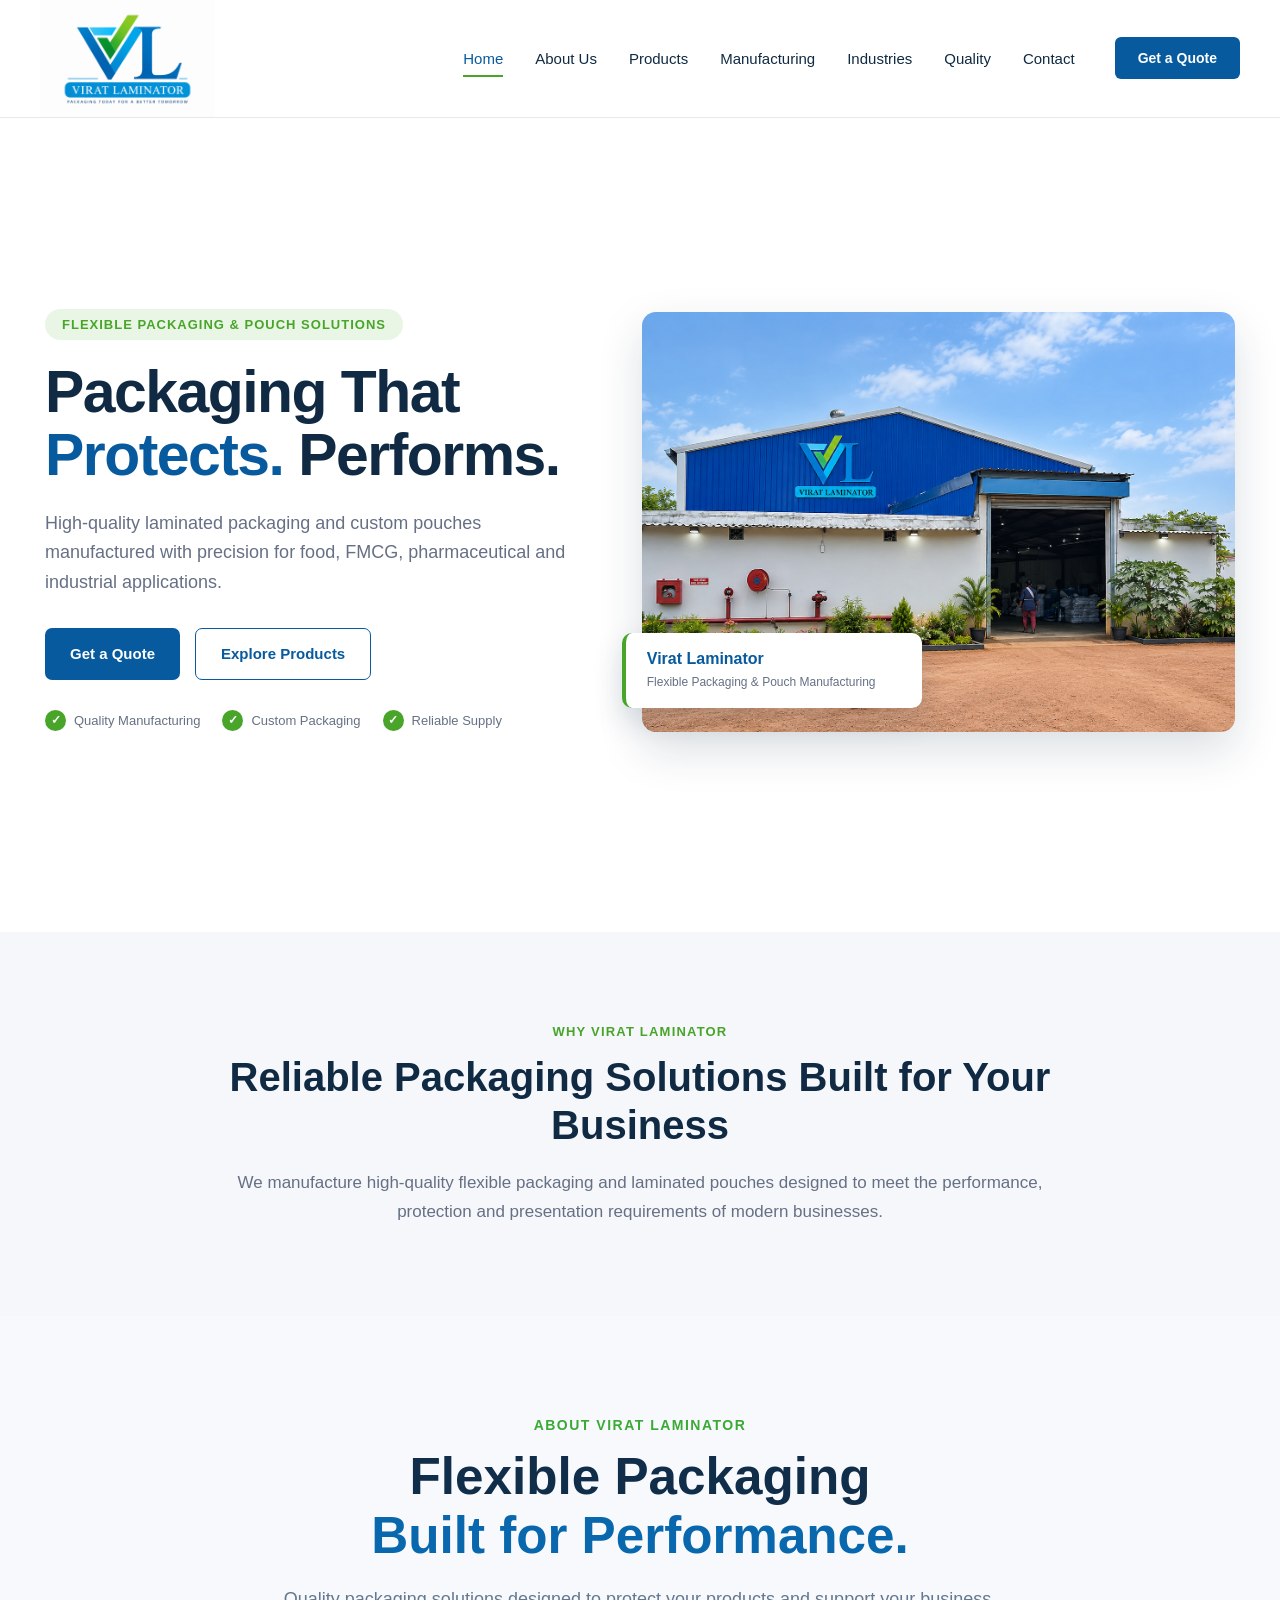
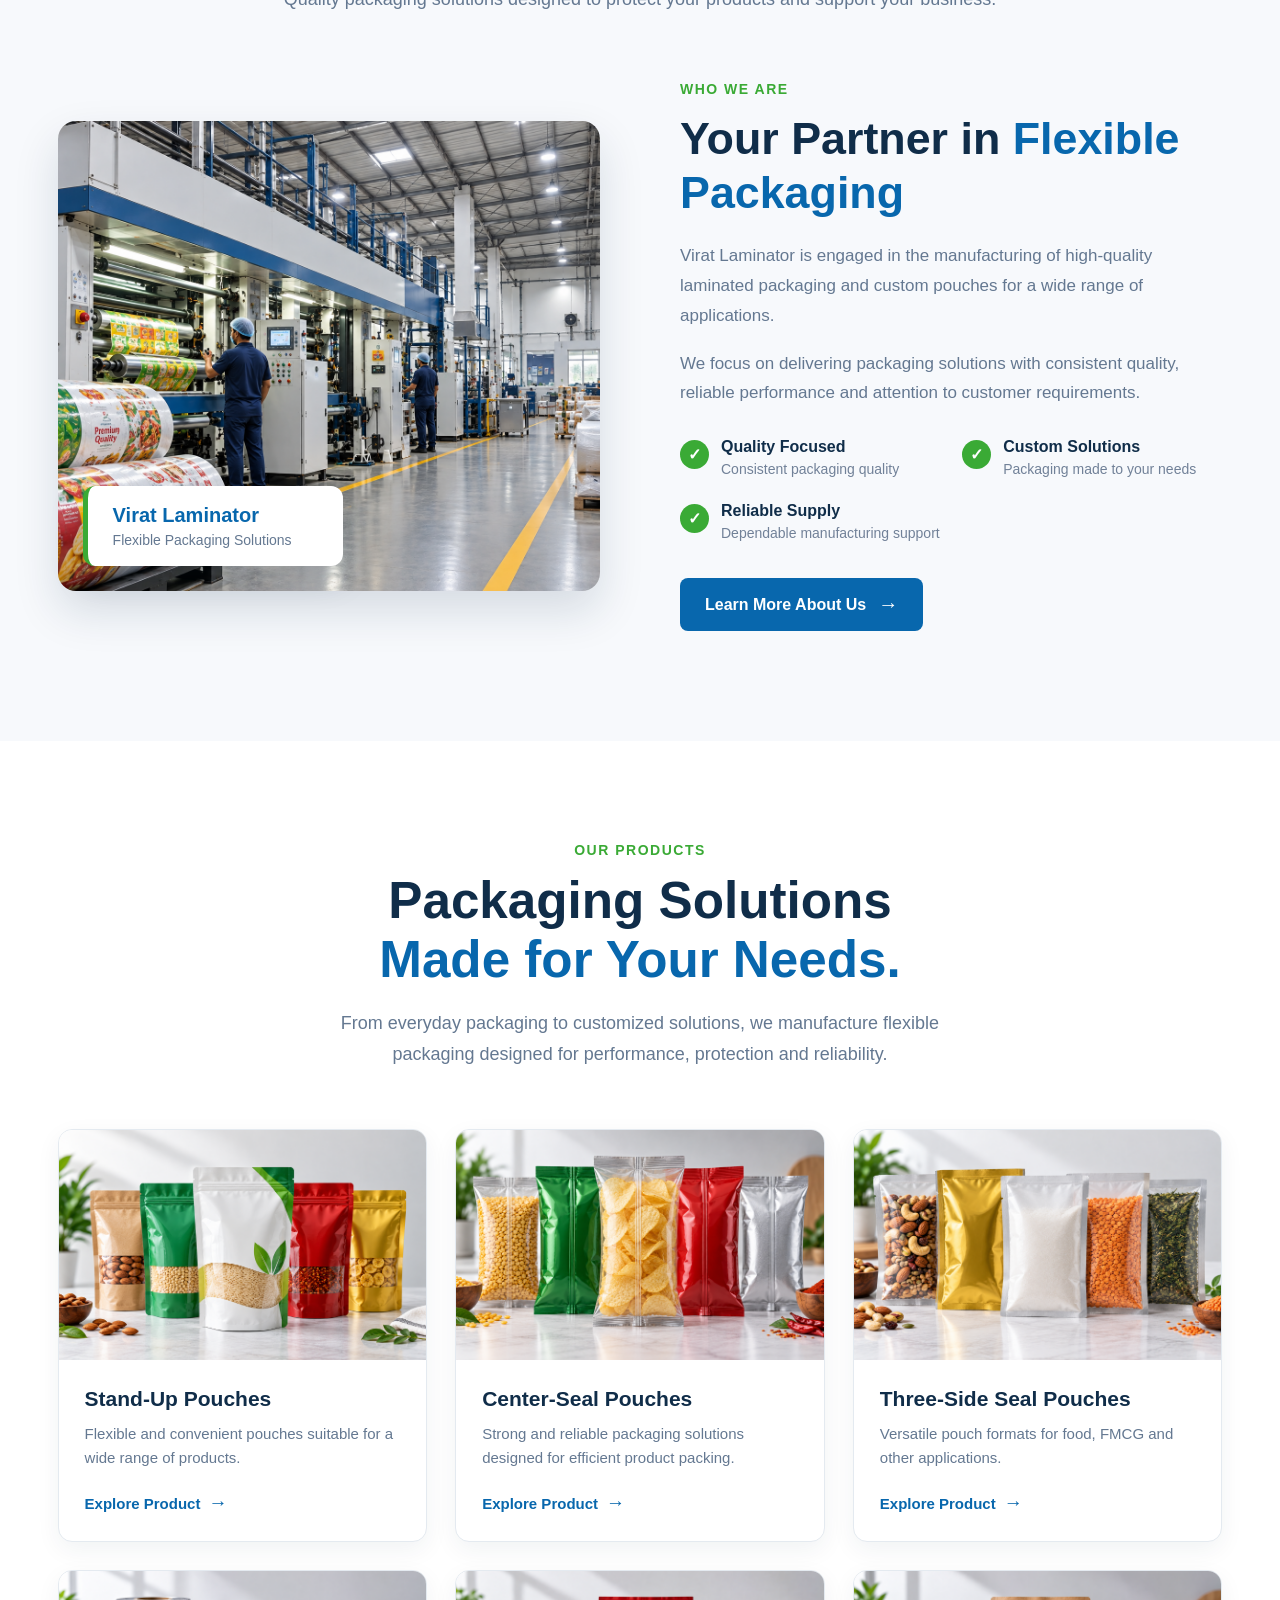
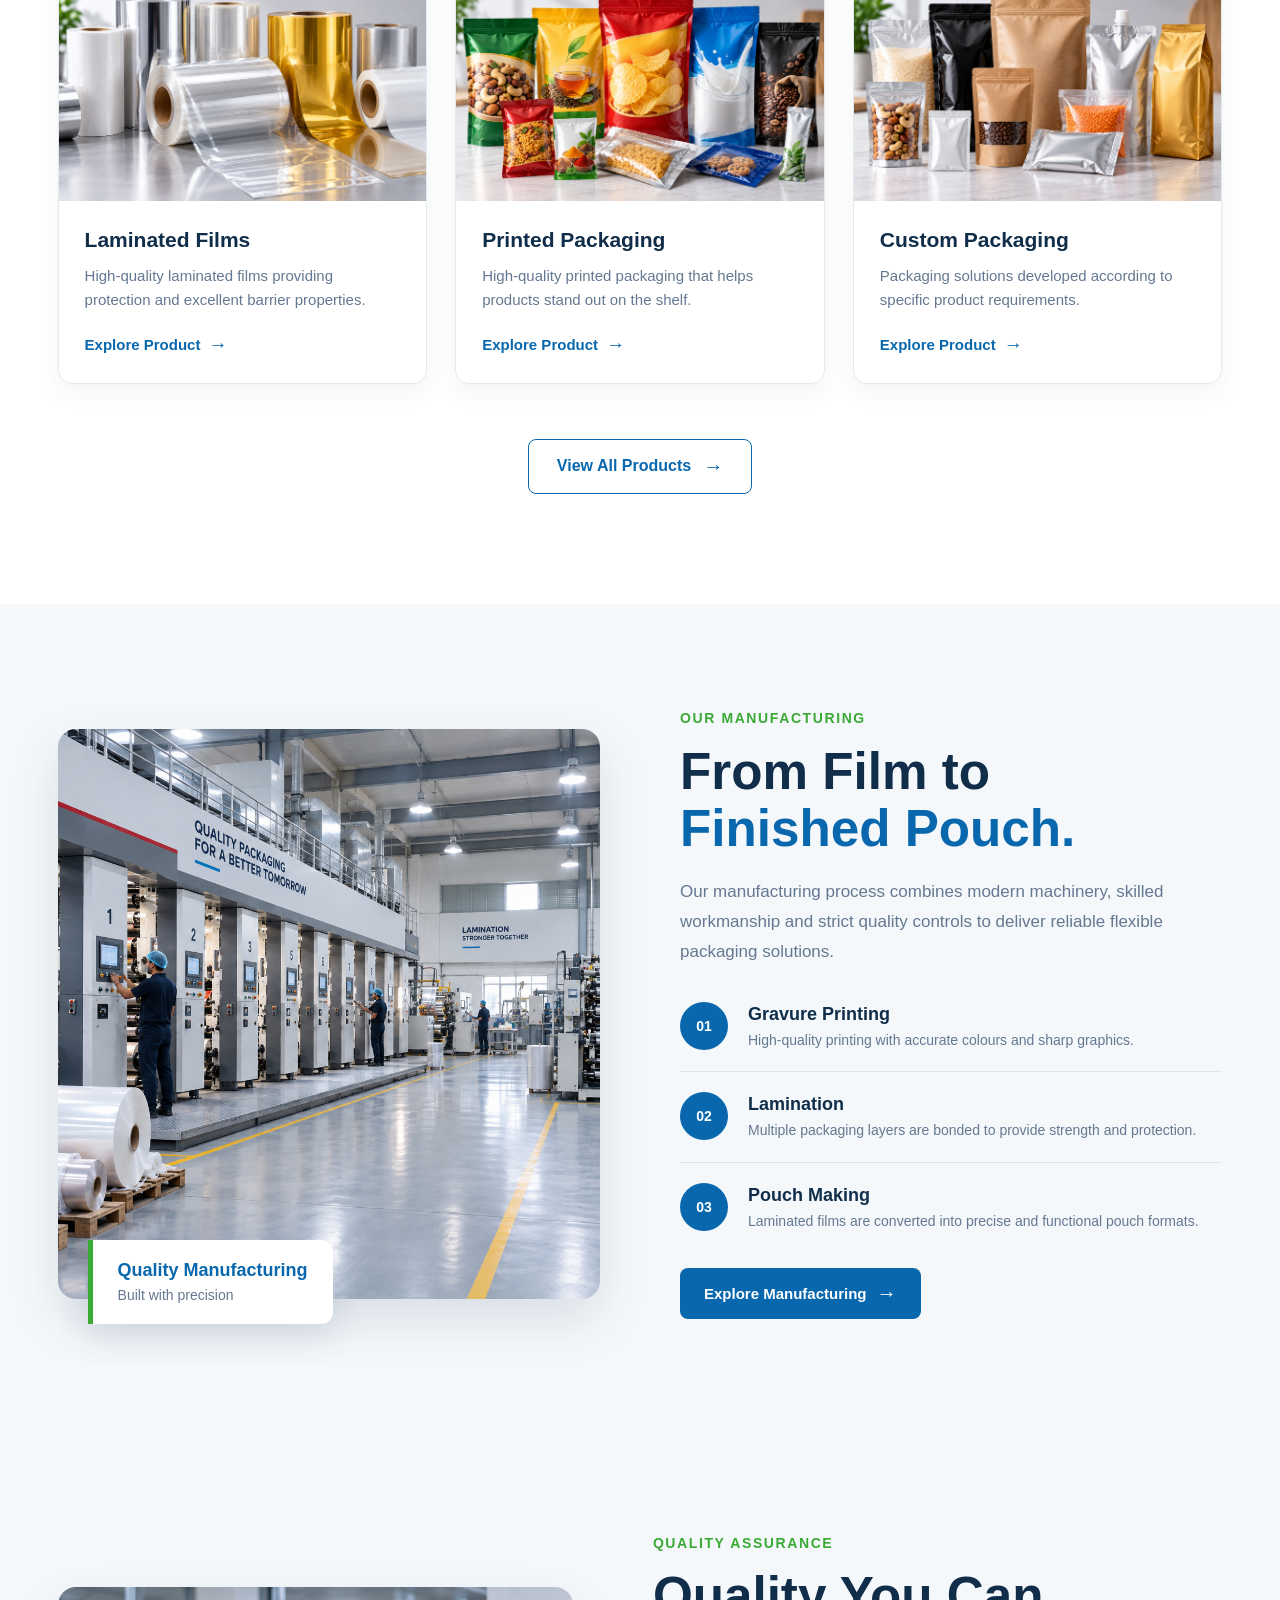
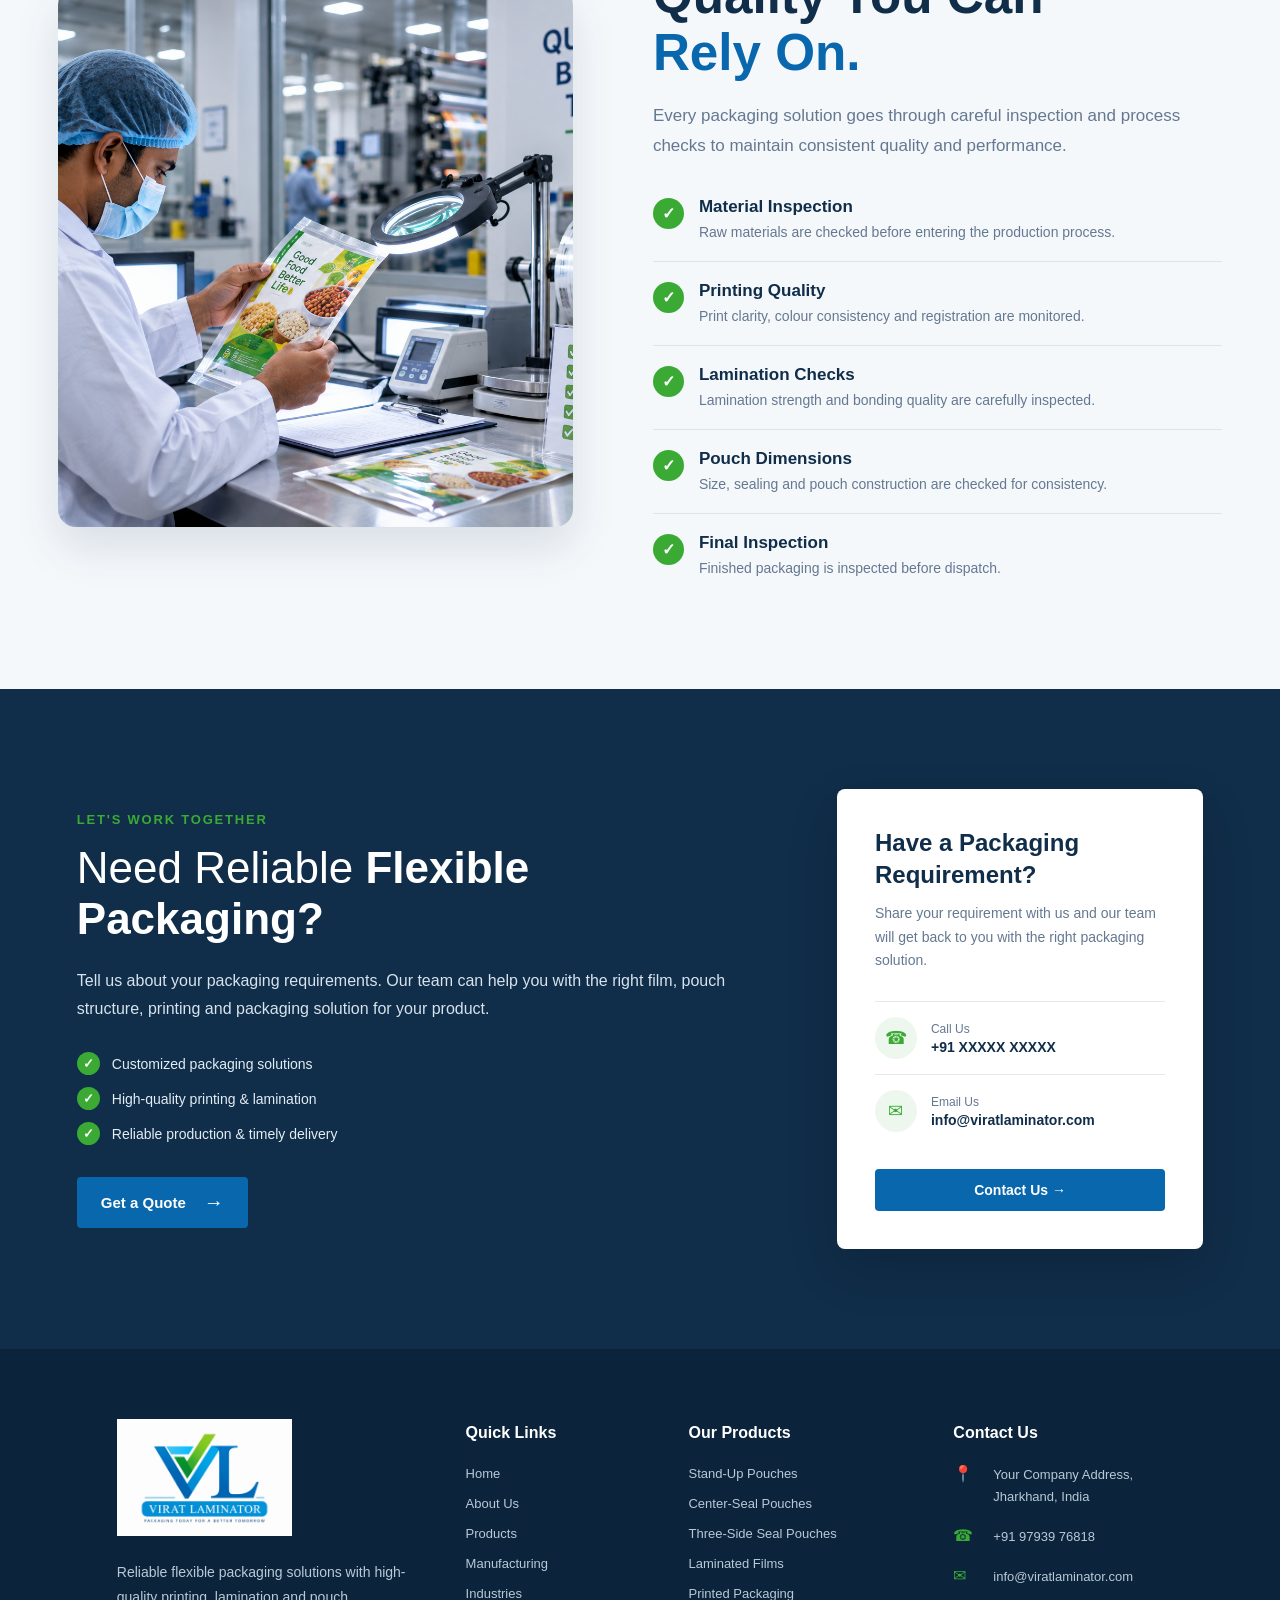
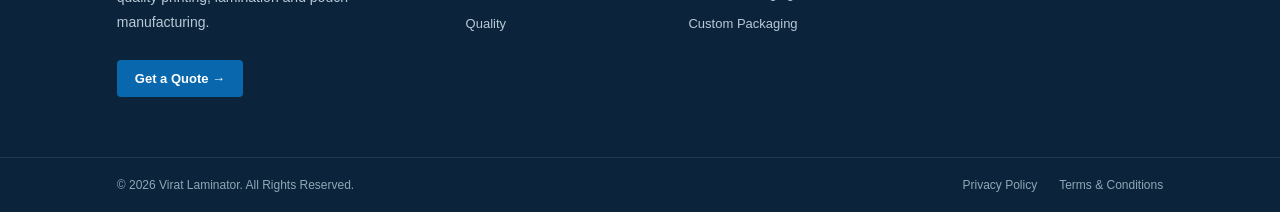
==== index.html @ d9c420b5 "Add files via upload" ====
<!DOCTYPE html>
<html lang="en">

<head>
    <meta charset="UTF-8">
    <meta name="viewport" content="width=device-width, initial-scale=1.0">

    <title>Virat Laminator | Flexible Packaging & Pouch Manufacturing</title>

    <link rel="stylesheet" href="css/global.css">
<link rel="stylesheet" href="css/home.css">
</head>

<body>

    <!-- ================= HEADER ================= -->

    <header class="site-header">

        <nav class="navbar">

            <!-- Logo -->
            <a href="index.html" class="logo">
                <img src="assets/images/logo/logo.png" alt="Virat Laminator">
            </a>


            <!-- Desktop Navigation -->
            <div class="nav-menu">

                <a href="index.html" class="nav-link active">
                    Home
                </a>

                <a href="pages/about.html" class="nav-link">
                    About Us
                </a>

                <a href="pages/products.html" class="nav-link">
                    Products
                </a>

                <a href="pages/manufacturing.html" class="nav-link">
                    Manufacturing
                </a>

                <a href="pages/industries.html" class="nav-link">
                    Industries
                </a>

                <a href="pages/quality.html" class="nav-link">
                    Quality
                </a>

                <a href="pages/contact.html" class="nav-link">
                    Contact
                </a>

            </div>


            <!-- Right Action -->
            <div class="nav-actions">

                <a href="pages/contact.html" class="quote-btn">
                    Get a Quote
                </a>

                <!-- Mobile Menu -->
                <button
                    class="menu-toggle"
                    id="menuToggle"
                    aria-label="Toggle navigation"
                    aria-expanded="false">

                    <span></span>
                    <span></span>
                    <span></span>

                </button>

            </div>

        </nav>


        <!-- ================= MOBILE MENU ================= -->

        <div class="mobile-menu" id="mobileMenu">

            <a href="index.html" class="mobile-nav-link active">
                Home
            </a>

            <a href="pages/about.html" class="mobile-nav-link">
                About Us
            </a>

            <a href="pages/products.html" class="mobile-nav-link">
                Products
            </a>

            <a href="pages/manufacturing.html" class="mobile-nav-link">
                Manufacturing
            </a>

            <a href="pages/industries.html" class="mobile-nav-link">
                Industries
            </a>

            <a href="pages/quality.html" class="mobile-nav-link">
                Quality
            </a>

            <a href="pages/contact.html" class="mobile-nav-link">
                Contact
            </a>

            <a href="pages/contact.html" class="mobile-quote-btn">
                Get a Quote
            </a>

        </div>

    </header>


   <!-- ================= HOME HERO ================= -->

<main>

    <section class="hero-section">

        <div class="hero-container">

            <!-- Hero Content -->
            <div class="hero-content">

                <span class="hero-tag">
    FLEXIBLE PACKAGING &amp; POUCH SOLUTIONS
</span>

                <h1>
                    Packaging That
                    <span>Protects.</span>
                    Performs.
                </h1>

                <p class="hero-description">
    High-quality laminated packaging and custom pouches
    manufactured with precision for food, FMCG,
    pharmaceutical and industrial applications.
</p>

                <!-- Hero Buttons -->
                <div class="hero-buttons">

                    <a href="pages/contact.html" class="hero-btn primary-btn">
                        Get a Quote
                    </a>

                    <a href="pages/products.html" class="hero-btn secondary-btn">
                        Explore Products
                    </a>

                </div>


                <!-- Trust Points -->
                <div class="hero-points">

                    <div class="hero-point">
                        <span class="point-icon">✓</span>
                        <span>Quality Manufacturing</span>
                    </div>

                    <div class="hero-point">
                        <span class="point-icon">✓</span>
                        <span>Custom Packaging</span>
                    </div>

                    <div class="hero-point">
                        <span class="point-icon">✓</span>
                        <span>Reliable Supply</span>
                    </div>

                </div>

            </div>


            <!-- Hero Image -->
            <div class="hero-image-wrapper">

                <div class="hero-image">

                    <img
                        src="assets/images/hero/factory.png"
                        alt="Virat Laminator manufacturing facility"
                    >

                </div>

                <!-- Floating Card -->
                <div class="hero-card">

                    <strong>Virat Laminator</strong>

                    <span>
                        Flexible Packaging & Pouch Manufacturing
                    </span>

                </div>

            </div>

        </div>

    </section>


    <!-- ================= INTRO SECTION ================= -->

    <section class="intro-section">

        <div class="intro-container">

            <span class="section-tag">
                WHY VIRAT LAMINATOR
            </span>

            <h2>
                Reliable Packaging Solutions
                Built for Your Business
            </h2>

            <p>
                We manufacture high-quality flexible packaging and
                laminated pouches designed to meet the performance,
                protection and presentation requirements of modern
                businesses.
            </p>

        </div>

    </section>
<!-- ================= ABOUT SECTION ================= -->

<section class="about-preview">

    <div class="about-container">

        <!-- Section Heading -->
        <div class="section-heading">
            <span>ABOUT VIRAT LAMINATOR</span>

            <h2>
                Flexible Packaging
                <strong>Built for Performance.</strong>
            </h2>

            <p>
                Quality packaging solutions designed to protect your
                products and support your business.
            </p>
        </div>


        <!-- About Content -->

        <div class="about-grid">

            <!-- Image -->

            <div class="about-image">

                <img
                    src="assets/images/factory/factory.png"
                    alt="Virat Laminator Manufacturing Facility"
                >

                <div class="about-experience">
                    <strong>Virat Laminator</strong>
                    <span>Flexible Packaging Solutions</span>
                </div>

            </div>


            <!-- Content -->

            <div class="about-content">

                <span class="about-label">
                    WHO WE ARE
                </span>

                <h3>
                    Your Partner in
                    <span>Flexible Packaging</span>
                </h3>

                <p>
                    Virat Laminator is engaged in the manufacturing of
                    high-quality laminated packaging and custom pouches
                    for a wide range of applications.
                </p>

                <p>
                    We focus on delivering packaging solutions with
                    consistent quality, reliable performance and
                    attention to customer requirements.
                </p>


                <!-- Features -->

                <div class="about-features">

                    <div class="about-feature">
                        <div class="about-check">✓</div>

                        <div>
                            <h4>Quality Focused</h4>
                            <p>Consistent packaging quality</p>
                        </div>
                    </div>


                    <div class="about-feature">
                        <div class="about-check">✓</div>

                        <div>
                            <h4>Custom Solutions</h4>
                            <p>Packaging made to your needs</p>
                        </div>
                    </div>


                    <div class="about-feature">
                        <div class="about-check">✓</div>

                        <div>
                            <h4>Reliable Supply</h4>
                            <p>Dependable manufacturing support</p>
                        </div>
                    </div>

                </div>


                <a href="pages/about.html" class="about-button">
                    Learn More About Us
                    <span>→</span>
                </a>

            </div>

        </div>

    </div>

</section>
<!-- ================= PRODUCTS SECTION ================= -->

<section class="products-preview" id="products">

    <div class="products-container">

        <!-- Section Heading -->

        <div class="products-heading">

            <span>OUR PRODUCTS</span>

            <h2>
                Packaging Solutions
                <strong>Made for Your Needs.</strong>
            </h2>

            <p>
                From everyday packaging to customized solutions,
                we manufacture flexible packaging designed for
                performance, protection and reliability.
            </p>

        </div>


        <!-- Products Grid -->

        <div class="products-grid">


            <!-- Product 1 -->

            <div class="product-card">

                <div class="product-image">
                    <img
                        src="assets/images/products/stand-up-pouch.png"
                        alt="Stand Up Pouches"
                    >
                </div>

                <div class="product-info">

                    <h3>Stand-Up Pouches</h3>

                    <p>
                        Flexible and convenient pouches suitable
                        for a wide range of products.
                    </p>

                    <a href="pages/products.html">
                        Explore Product <span>→</span>
                    </a>

                </div>

            </div>


            <!-- Product 2 -->

            <div class="product-card">

                <div class="product-image">
                    <img
                        src="assets/images/products/center-seal-pouch.png"
                        alt="Center Seal Pouches"
                    >
                </div>

                <div class="product-info">

                    <h3>Center-Seal Pouches</h3>

                    <p>
                        Strong and reliable packaging solutions
                        designed for efficient product packing.
                    </p>

                    <a href="pages/products.html">
                        Explore Product <span>→</span>
                    </a>

                </div>

            </div>


            <!-- Product 3 -->

            <div class="product-card">

                <div class="product-image">
                    <img
                        src="assets/images/products/three-side-seal.png"
                        alt="Three Side Seal Pouches"
                    >
                </div>

                <div class="product-info">

                    <h3>Three-Side Seal Pouches</h3>

                    <p>
                        Versatile pouch formats for food,
                        FMCG and other applications.
                    </p>

                    <a href="pages/products.html">
                        Explore Product <span>→</span>
                    </a>

                </div>

            </div>


            <!-- Product 4 -->

            <div class="product-card">

                <div class="product-image">
                    <img
                        src="assets/images/products/laminated-film.png"
                        alt="Laminated Films"
                    >
                </div>

                <div class="product-info">

                    <h3>Laminated Films</h3>

                    <p>
                        High-quality laminated films providing
                        protection and excellent barrier properties.
                    </p>

                    <a href="pages/products.html">
                        Explore Product <span>→</span>
                    </a>

                </div>

            </div>


            <!-- Product 5 -->

            <div class="product-card">

                <div class="product-image">
                    <img
                        src="assets/images/products/printed-packaging.png"
                        alt="Printed Flexible Packaging"
                    >
                </div>

                <div class="product-info">

                    <h3>Printed Packaging</h3>

                    <p>
                        High-quality printed packaging that
                        helps products stand out on the shelf.
                    </p>

                    <a href="pages/products.html">
                        Explore Product <span>→</span>
                    </a>

                </div>

            </div>


            <!-- Product 6 -->

            <div class="product-card">

                <div class="product-image">
                    <img
                        src="assets/images/products/custom-packaging.png"
                        alt="Custom Packaging"
                    >
                </div>

                <div class="product-info">

                    <h3>Custom Packaging</h3>

                    <p>
                        Packaging solutions developed according
                        to specific product requirements.
                    </p>

                    <a href="pages/products.html">
                        Explore Product <span>→</span>
                    </a>

                </div>

            </div>

        </div>


        <!-- View All Button -->

        <div class="products-button">

            <a href="pages/products.html">
                View All Products
                <span>→</span>
            </a>

        </div>

    </div>

</section>
<!-- =====================================================
     MANUFACTURING SECTION
     ===================================================== -->

<section class="manufacturing-preview" id="manufacturing">

    <div class="manufacturing-container">

        <!-- Image Side -->
        <div class="manufacturing-image">

            <img
                src="assets/images/factory/manufacturing.png"
                alt="Virat Laminator Manufacturing Facility"
            >

            <div class="manufacturing-badge">
                <strong>Quality Manufacturing</strong>
                <span>Built with precision</span>
            </div>

        </div>


        <!-- Content Side -->
        <div class="manufacturing-content">

            <span class="section-label">
                OUR MANUFACTURING
            </span>

            <h2>
                From Film to
                <strong>Finished Pouch.</strong>
            </h2>

            <p class="manufacturing-description">
                Our manufacturing process combines modern machinery,
                skilled workmanship and strict quality controls to
                deliver reliable flexible packaging solutions.
            </p>


            <!-- Manufacturing Process -->

            <div class="process-list">

                <!-- Step 1 -->
                <div class="process-item">

                    <div class="process-number">
                        01
                    </div>

                    <div class="process-text">

                        <h3>Gravure Printing</h3>

                        <p>
                            High-quality printing with accurate
                            colours and sharp graphics.
                        </p>

                    </div>

                </div>


                <!-- Step 2 -->
                <div class="process-item">

                    <div class="process-number">
                        02
                    </div>

                    <div class="process-text">

                        <h3>Lamination</h3>

                        <p>
                            Multiple packaging layers are bonded
                            to provide strength and protection.
                        </p>

                    </div>

                </div>


                <!-- Step 3 -->
                <div class="process-item">

                    <div class="process-number">
                        03
                    </div>

                    <div class="process-text">

                        <h3>Pouch Making</h3>

                        <p>
                            Laminated films are converted into
                            precise and functional pouch formats.
                        </p>

                    </div>

                </div>

            </div>


            <!-- Button -->

            <a
                href="pages/manufacturing.html"
                class="manufacturing-button"
            >
                Explore Manufacturing
                <span>→</span>
            </a>

        </div>

    </div>

</section>
<!-- =====================================================
     QUALITY SECTION
     ===================================================== -->

<section class="quality-preview" id="quality">

    <div class="quality-container">

        <!-- LEFT IMAGE -->

        <div class="quality-image">

            <img
                src="assets/images/factory/quality-control.png"
                alt="Packaging quality inspection"
            >

        </div>


        <!-- RIGHT CONTENT -->

        <div class="quality-content">

            <span class="quality-label">
                QUALITY ASSURANCE
            </span>

            <h2>
                Quality You Can
                <strong>Rely On.</strong>
            </h2>

            <p class="quality-description">
                Every packaging solution goes through careful
                inspection and process checks to maintain
                consistent quality and performance.
            </p>


            <!-- QUALITY CHECKS -->

            <div class="quality-list">

                <!-- 01 -->

                <div class="quality-item">

                    <div class="quality-icon">
                        ✓
                    </div>

                    <div>
                        <h3>Material Inspection</h3>

                        <p>
                            Raw materials are checked before
                            entering the production process.
                        </p>
                    </div>

                </div>


                <!-- 02 -->

                <div class="quality-item">

                    <div class="quality-icon">
                        ✓
                    </div>

                    <div>
                        <h3>Printing Quality</h3>

                        <p>
                            Print clarity, colour consistency
                            and registration are monitored.
                        </p>
                    </div>

                </div>


                <!-- 03 -->

                <div class="quality-item">

                    <div class="quality-icon">
                        ✓
                    </div>

                    <div>
                        <h3>Lamination Checks</h3>

                        <p>
                            Lamination strength and bonding
                            quality are carefully inspected.
                        </p>
                    </div>

                </div>


                <!-- 04 -->

                <div class="quality-item">

                    <div class="quality-icon">
                        ✓
                    </div>

                    <div>
                        <h3>Pouch Dimensions</h3>

                        <p>
                            Size, sealing and pouch construction
                            are checked for consistency.
                        </p>
                    </div>

                </div>


                <!-- 05 -->

                <div class="quality-item">

                    <div class="quality-icon">
                        ✓
                    </div>

                    <div>
                        <h3>Final Inspection</h3>

                        <p>
                            Finished packaging is inspected
                            before dispatch.
                        </p>
                    </div>

                </div>

            </div>

        </div>

    </div>

</section>
<!-- GET A QUOTE SECTION -->
<section class="quote-section" id="contact">
    <div class="quote-container">

        <div class="quote-content">
            <span class="quote-label">LET'S WORK TOGETHER</span>

            <h2>
                Need Reliable <strong>Flexible Packaging?</strong>
            </h2>

            <p>
                Tell us about your packaging requirements. Our team can help
                you with the right film, pouch structure, printing and
                packaging solution for your product.
            </p>

            <div class="quote-points">
                <div class="quote-point">
                    <span>✓</span>
                    <p>Customized packaging solutions</p>
                </div>

                <div class="quote-point">
                    <span>✓</span>
                    <p>High-quality printing & lamination</p>
                </div>

                <div class="quote-point">
                    <span>✓</span>
                    <p>Reliable production & timely delivery</p>
                </div>
            </div>

            <a href="pages/contact.html" class="quote-button">
                Get a Quote
                <span>→</span>
            </a>
        </div>

        <div class="quote-box">
            <h3>Have a Packaging Requirement?</h3>

            <p>
                Share your requirement with us and our team will get back
                to you with the right packaging solution.
            </p>

            <div class="quote-contact">
                <div class="quote-contact-icon">☎</div>
                <div>
                    <span>Call Us</span>
                    <strong>+91 XXXXX XXXXX</strong>
                </div>
            </div>

            <div class="quote-contact">
                <div class="quote-contact-icon">✉</div>
                <div>
                    <span>Email Us</span>
                    <strong>info@viratlaminator.com</strong>
                </div>
            </div>

            <a href="pages/contact.html" class="quote-box-button">
                Contact Us →
            </a>
        </div>

    </div>
</section>
<!-- FOOTER -->
<footer class="site-footer">

    <div class="footer-container">

        <!-- COMPANY -->
        <div class="footer-column footer-company">

            <a href="index.html" class="footer-logo">
                <img src="assets/images/logo/logo.png" alt="Virat Laminator">
            </a>

            <p>
                Reliable flexible packaging solutions with high-quality
                printing, lamination and pouch manufacturing.
            </p>

            <a href="pages/contact.html" class="footer-quote">
                Get a Quote →
            </a>

        </div>


        <!-- QUICK LINKS -->
        <div class="footer-column">

            <h3>Quick Links</h3>

            <ul>
                <li><a href="index.html">Home</a></li>
                <li><a href="pages/about.html">About Us</a></li>
                <li><a href="pages/products.html">Products</a></li>
                <li><a href="pages/manufacturing.html">Manufacturing</a></li>
                <li><a href="pages/industries.html">Industries</a></li>
                <li><a href="pages/quality.html">Quality</a></li>
            </ul>

        </div>


        <!-- PRODUCTS -->
        <div class="footer-column">

            <h3>Our Products</h3>

            <ul>
                <li><a href="pages/products.html">Stand-Up Pouches</a></li>
                <li><a href="pages/products.html">Center-Seal Pouches</a></li>
                <li><a href="pages/products.html">Three-Side Seal Pouches</a></li>
                <li><a href="pages/products.html">Laminated Films</a></li>
                <li><a href="pages/products.html">Printed Packaging</a></li>
                <li><a href="pages/products.html">Custom Packaging</a></li>
            </ul>

        </div>


        <!-- CONTACT -->
        <div class="footer-column footer-contact">

            <h3>Contact Us</h3>

            <div class="footer-contact-item">
                <span>📍</span>
                <p>
                    Your Company Address,<br>
                    Jharkhand, India
                </p>
            </div>

            <div class="footer-contact-item">
                <span>☎</span>
                <p>
                    <a href="tel:+919793976818">
                        +91 97939 76818
                    </a>
                </p>
            </div>

            <div class="footer-contact-item">
                <span>✉</span>
                <p>
                    <a href="mailto:info@viratlaminator.com">
                        info@viratlaminator.com
                    </a>
                </p>
            </div>

        </div>

    </div>


    <!-- BOTTOM FOOTER -->

    <div class="footer-bottom">

        <div class="footer-bottom-container">

            <p>
                © 2026 Virat Laminator. All Rights Reserved.
            </p>

            <div class="footer-bottom-links">
                <a href="#">Privacy Policy</a>
                <a href="#">Terms & Conditions</a>
            </div>

        </div>

    </div>

</footer>
</main>


    <script src="js/global.js"></script>

</body>

</html>
---- css/global.css ----
/* =====================================================
   VIRAT LAMINATOR
   GLOBAL STYLES
===================================================== */


/* ================= COLORS ================= */

:root {

    --primary-blue: #075A9E;
    --secondary-blue: #0B82C9;

    --primary-green: #48A52A;
    --light-green: #EAF6E5;

    --dark-navy: #102A43;

    --white: #FFFFFF;
    --light-gray: #F5F7FA;

    --text-dark: #102A43;
    --text-gray: #667085;

    --border-gray: #E4E7EC;

}


/* ================= RESET ================= */

* {
    margin: 0;
    padding: 0;
    box-sizing: border-box;
}


html {
    scroll-behavior: smooth;
}


body {
    font-family: Arial, Helvetica, sans-serif;
    color: var(--text-dark);
    background-color: var(--white);
}


a {
    text-decoration: none;
    color: inherit;
}


button {
    font-family: inherit;
}


/* ================= NAVBAR ================= */

.site-header {
    width: 100%;
    background: var(--white);
    position: sticky;
    top: 0;
    z-index: 1000;

    border-bottom: 1px solid var(--border-gray);
}


.navbar {
    width: 100%;
    max-width: 1400px;

    margin: 0 auto;

    min-height: 82px;

    padding: 0 40px;

    display: flex;
    align-items: center;
    justify-content: space-between;

    gap: 30px;
}


/* ================= LOGO ================= */

.logo {
    display: flex;
    align-items: center;

    flex-shrink: 0;
}


.logo img {
    width: 175px;
    height: auto;

    display: block;
}


/* ================= DESKTOP MENU ================= */

.nav-menu {
    display: flex;
    align-items: center;

    gap: 32px;

    margin-left: auto;
}


.nav-link {
    position: relative;

    font-size: 15px;
    font-weight: 500;

    color: var(--text-dark);

    padding: 30px 0;

    transition: color 0.3s ease;
}


/* Hover */

.nav-link:hover {
    color: var(--primary-blue);
}


/* Active */

.nav-link.active {
    color: var(--primary-blue);
}


/* Active underline */

.nav-link.active::after {

    content: "";

    position: absolute;

    left: 0;
    right: 0;
    bottom: 20px;

    height: 2px;

    background: var(--primary-green);

}


/* ================= NAV ACTIONS ================= */

.nav-actions {

    display: flex;
    align-items: center;

    gap: 15px;

    margin-left: 10px;
}


/* ================= GET QUOTE BUTTON ================= */

.quote-btn {

    display: inline-flex;

    align-items: center;
    justify-content: center;

    padding: 13px 23px;

    border-radius: 6px;

    background: var(--primary-blue);

    color: var(--white);

    font-size: 14px;
    font-weight: 600;

    white-space: nowrap;

    transition:
        background 0.3s ease,
        transform 0.3s ease;

}


.quote-btn:hover {

    background: var(--dark-navy);

    transform: translateY(-2px);

}


/* ================= MOBILE MENU BUTTON ================= */

.menu-toggle {

    display: none;

    width: 42px;
    height: 42px;

    border: none;

    background: transparent;

    cursor: pointer;

    padding: 8px;

}


.menu-toggle span {

    display: block;

    width: 25px;
    height: 2px;

    margin: 5px auto;

    background: var(--dark-navy);

    transition: all 0.3s ease;

}


/* ================= MOBILE MENU ================= */

.mobile-menu {

    display: none;

    background: var(--white);

    border-top: 1px solid var(--border-gray);

    padding: 15px 25px 25px;

}


.mobile-nav-link {

    display: block;

    padding: 14px 5px;

    border-bottom: 1px solid var(--border-gray);

    font-size: 16px;
    font-weight: 500;

    color: var(--text-dark);

}


.mobile-nav-link:hover,
.mobile-nav-link.active {

    color: var(--primary-blue);

}


/* ================= MOBILE QUOTE ================= */

.mobile-quote-btn {

    display: block;

    margin-top: 20px;

    padding: 14px;

    text-align: center;

    border-radius: 6px;

    background: var(--primary-green);

    color: var(--white);

    font-weight: 600;

}


/* ================= TEMPORARY CONTENT ================= */

.placeholder-section {

    min-height: 80vh;

    display: flex;

    flex-direction: column;

    align-items: center;
    justify-content: center;

    text-align: center;

    padding: 40px;

    background: var(--light-gray);

}


.placeholder-section h1 {

    font-size: 52px;

    color: var(--primary-blue);

    margin-bottom: 15px;

}


.placeholder-section p {

    font-size: 20px;

    color: var(--text-gray);

}


/* =====================================================
   TABLET
===================================================== */

@media (max-width: 1100px) {

    .navbar {
        padding: 0 25px;
    }

    .nav-menu {
        gap: 20px;
    }

    .nav-link {
        font-size: 14px;
    }

    .logo img {
        width: 150px;
    }

}


/* =====================================================
   MOBILE
===================================================== */

@media (max-width: 850px) {

    .navbar {

        min-height: 72px;

        padding: 0 20px;

    }


    .logo img {
        width: 145px;
    }


    /* Hide desktop menu */

    .nav-menu {
        display: none;
    }


    /* Hide desktop quote */

    .quote-btn {
        display: none;
    }


    /* Show mobile button */

    .menu-toggle {
        display: block;
    }


    /* Mobile menu */

    .mobile-menu {

        display: none;

    }


    .mobile-menu.show {

        display: block;

    }


    .placeholder-section h1 {

        font-size: 38px;

    }


    .placeholder-section p {

        font-size: 17px;

    }

}


/* =====================================================
   SMALL MOBILE
===================================================== */

@media (max-width: 480px) {

    .navbar {

        padding: 0 15px;

    }


    .logo img {

        width: 130px;

    }


    .mobile-menu {

        padding-left: 20px;
        padding-right: 20px;

    }

}
/* =========================================
   FOOTER
========================================= */

.site-footer {
    background: #0b243b;
    color: #ffffff;
}


/* MAIN FOOTER */

.footer-container {
    max-width: 1200px;
    margin: auto;

    padding: 70px 6% 60px;

    display: grid;
    grid-template-columns: 1.4fr 0.8fr 1fr 1fr;
    gap: 55px;
}


/* COMPANY */

.footer-logo {
    display: inline-block;
    margin-bottom: 20px;
}

.footer-logo img {
    width: 175px;
    height: auto;
    display: block;
}

.footer-company > p {
    max-width: 300px;

    margin: 0 0 25px;

    color: #b9c9d6;
    font-size: 14px;
    line-height: 1.8;
}


/* QUOTE BUTTON */

.footer-quote {
    display: inline-block;

    padding: 11px 18px;

    background: #0867ad;
    color: #ffffff;

    text-decoration: none;

    border-radius: 4px;

    font-size: 13px;
    font-weight: 600;

    transition: 0.3s ease;
}

.footer-quote:hover {
    background: #3aaa35;
}


/* COLUMN HEADINGS */

.footer-column h3 {
    margin: 5px 0 22px;

    color: #ffffff;

    font-size: 16px;
    font-weight: 600;
}


/* LINKS */

.footer-column ul {
    list-style: none;
    margin: 0;
    padding: 0;
}

.footer-column ul li {
    margin-bottom: 12px;
}

.footer-column ul li a {
    color: #b9c9d6;

    text-decoration: none;

    font-size: 13px;

    transition: 0.25s ease;
}

.footer-column ul li a:hover {
    color: #ffffff;
    padding-left: 4px;
}


/* CONTACT */

.footer-contact-item {
    display: flex;
    align-items: flex-start;
    gap: 12px;

    margin-bottom: 18px;
}

.footer-contact-item > span {
    width: 28px;
    flex-shrink: 0;

    color: #3aaa35;

    font-size: 16px;
}

.footer-contact-item p {
    margin: 0;

    color: #b9c9d6;

    font-size: 13px;
    line-height: 1.7;
}

.footer-contact-item a {
    color: #b9c9d6;
    text-decoration: none;

    transition: 0.25s ease;
}

.footer-contact-item a:hover {
    color: #ffffff;
}


/* =========================================
   FOOTER BOTTOM
========================================= */

.footer-bottom {
    border-top: 1px solid rgba(255, 255, 255, 0.1);
}

.footer-bottom-container {
    max-width: 1200px;
    margin: auto;

    padding: 20px 6%;

    display: flex;
    align-items: center;
    justify-content: space-between;

    gap: 20px;
}

.footer-bottom p {
    margin: 0;

    color: #91a6b6;

    font-size: 12px;
}

.footer-bottom-links {
    display: flex;
    gap: 22px;
}

.footer-bottom-links a {
    color: #91a6b6;

    text-decoration: none;

    font-size: 12px;

    transition: 0.25s ease;
}

.footer-bottom-links a:hover {
    color: #ffffff;
}


/* =========================================
   TABLET
========================================= */

@media (max-width: 950px) {

    .footer-container {
        grid-template-columns: 1fr 1fr;
        gap: 45px;
    }

}


/* =========================================
   MOBILE
========================================= */

@media (max-width: 600px) {

    .footer-container {
        grid-template-columns: 1fr;
        gap: 35px;

        padding: 55px 20px 45px;
    }

    .footer-company > p {
        max-width: 100%;
    }

    .footer-bottom-container {
        padding: 18px 20px;

        flex-direction: column;
        align-items: flex-start;
    }

    .footer-bottom-links {
        gap: 15px;
        flex-wrap: wrap;
    }

}
---- css/home.css ----
/* =====================================================
   VIRAT LAMINATOR
   HOME PAGE CSS
===================================================== */


/* =====================================================
   HERO SECTION
===================================================== */

.hero-section {
    position: relative;
    width: 100%;
    min-height: calc(100vh - 86px);

    display: flex;
    align-items: center;

    background: #ffffff;

    overflow: hidden;
}


/* =====================================================
   HERO CONTAINER
===================================================== */

.hero-container {
    width: 100%;
    max-width: 1440px;

    margin: 0 auto;

    padding: 65px 45px 70px;

    display: grid;

    grid-template-columns: 0.95fr 1.05fr;

    align-items: center;

    gap: 60px;
}


/* =====================================================
   HERO CONTENT
===================================================== */

.hero-content {
    max-width: 620px;
}


/* =====================================================
   HERO TAG
===================================================== */

.hero-tag {
    display: inline-block;

    margin-bottom: 20px;

    padding: 8px 17px;

    border-radius: 30px;

    background: #eaf6e5;

    color: #48a52a;

    font-size: 13px;

    font-weight: 700;

    letter-spacing: 1px;
}


/* =====================================================
   HERO HEADING
===================================================== */

.hero-content h1 {
    max-width: 600px;

    margin: 0 0 22px;

    color: #102a43;

    font-size: clamp(44px, 4.6vw, 62px);

    line-height: 1.08;

    font-weight: 700;

    letter-spacing: -1.5px;
}

.hero-content h1 span {
    color: #075a9e;
}


/* =====================================================
   HERO DESCRIPTION
===================================================== */

.hero-description {
    max-width: 590px;

    margin: 0 0 30px;

    color: #667085;

    font-size: 18px;

    line-height: 1.65;
}


/* =====================================================
   HERO BUTTONS
===================================================== */

.hero-buttons {
    display: flex;

    align-items: center;

    gap: 15px;

    margin-bottom: 30px;
}


.hero-btn {
    min-height: 52px;

    padding: 0 25px;

    display: inline-flex;

    align-items: center;
    justify-content: center;

    border-radius: 7px;

    font-size: 15px;

    font-weight: 600;

    transition:
        background-color 0.25s ease,
        color 0.25s ease,
        transform 0.25s ease,
        box-shadow 0.25s ease;
}


/* =====================================================
   PRIMARY BUTTON
===================================================== */

.primary-btn {
    background: #075a9e;

    color: #ffffff;
}

.primary-btn:hover {
    background: #102a43;

    transform: translateY(-2px);

    box-shadow: 0 8px 20px rgba(7, 90, 158, 0.18);
}


/* =====================================================
   SECONDARY BUTTON
===================================================== */

.secondary-btn {
    border: 1px solid #075a9e;

    background: #ffffff;

    color: #075a9e;
}

.secondary-btn:hover {
    background: #075a9e;

    color: #ffffff;

    transform: translateY(-2px);
}


/* =====================================================
   TRUST POINTS
===================================================== */

.hero-points {
    display: flex;

    align-items: center;

    flex-wrap: wrap;

    gap: 22px;

    padding-bottom: 5px;
}


.hero-point {
    display: flex;

    align-items: center;

    gap: 8px;

    color: #667085;

    font-size: 13px;

    font-weight: 500;
}


.point-icon {
    width: 21px;
    height: 21px;

    display: inline-flex;

    align-items: center;
    justify-content: center;

    flex-shrink: 0;

    border-radius: 50%;

    background: #48a52a;

    color: #ffffff;

    font-size: 12px;

    font-weight: 700;
}


/* =====================================================
   HERO IMAGE WRAPPER
===================================================== */

.hero-image-wrapper {
    position: relative;

    width: 100%;

    max-width: 650px;

    margin-left: auto;
}


/* =====================================================
   HERO IMAGE
===================================================== */

.hero-image {
    position: relative;

    width: 100%;

    height: 420px;

    overflow: hidden;

    border-radius: 14px;

    box-shadow: 0 18px 45px rgba(16, 42, 67, 0.15);
}


.hero-image img {
    width: 100%;
    height: 100%;

    display: block;

    object-fit: cover;

    object-position: center;
}


.hero-image::after {
    content: "";

    position: absolute;

    inset: 0;

    background: linear-gradient(
        135deg,
        rgba(7, 90, 158, 0.08),
        transparent 55%
    );

    pointer-events: none;
}


/* =====================================================
   FLOATING CARD
===================================================== */

.hero-card {
    position: absolute;

    left: -20px;

    bottom: 24px;

    width: 300px;

    padding: 17px 21px;

    border-left: 4px solid #48a52a;

    border-radius: 10px;

    background: #ffffff;

    box-shadow: 0 12px 30px rgba(16, 42, 67, 0.15);
}


.hero-card strong {
    display: block;

    margin-bottom: 5px;

    color: #075a9e;

    font-size: 16px;

    font-weight: 700;
}


.hero-card span {
    display: block;

    color: #667085;

    font-size: 12px;

    line-height: 1.5;
}


/* =====================================================
   INTRO SECTION
===================================================== */

.intro-section {
    padding: 90px 45px;

    background: #f5f7fa;
}


.intro-container {
    max-width: 850px;

    margin: 0 auto;

    text-align: center;
}


.section-tag {
    display: inline-block;

    margin-bottom: 14px;

    color: #48a52a;

    font-size: 13px;

    font-weight: 700;

    letter-spacing: 1.2px;
}


.intro-container h2 {
    margin-bottom: 20px;

    color: #102a43;

    font-size: 40px;

    line-height: 1.2;

    font-weight: 700;
}


.intro-container p {
    color: #667085;

    font-size: 17px;

    line-height: 1.7;
}


/* =====================================================
   LARGE TABLET
===================================================== */

@media (max-width: 1200px) {

    .hero-container {
        padding: 55px 30px 65px;

        gap: 40px;
    }

    .hero-content h1 {
        font-size: 52px;
    }

    .hero-description {
        font-size: 17px;
    }

    .hero-image {
        height: 400px;
    }

    .hero-card {
        left: -12px;
    }
}


/* =====================================================
   TABLET
===================================================== */

@media (max-width: 1000px) {

    .hero-container {
        grid-template-columns: 1fr 1fr;

        gap: 30px;
    }

    .hero-content h1 {
        font-size: 46px;
    }

    .hero-description {
        font-size: 16px;
    }

    .hero-image {
        height: 370px;
    }

    .hero-card {
        width: 270px;
    }
}


/* =====================================================
   MOBILE / TABLET
===================================================== */

@media (max-width: 900px) {

    .hero-section {
        min-height: auto;
    }

    .hero-container {
        grid-template-columns: 1fr;

        gap: 45px;

        padding: 50px 25px 65px;
    }

    .hero-content {
        max-width: 700px;

        margin: 0 auto;

        text-align: center;
    }

    .hero-tag {
        margin-bottom: 18px;
    }

    .hero-content h1 {
        max-width: 650px;

        margin-left: auto;
        margin-right: auto;

        font-size: 46px;
    }

    .hero-description {
        margin-left: auto;
        margin-right: auto;

        font-size: 17px;
    }

    .hero-buttons {
        justify-content: center;
    }

    .hero-points {
        justify-content: center;
    }

    .hero-image-wrapper {
        max-width: 700px;

        margin: 0 auto;
    }

    .hero-image {
        height: 390px;
    }

    .hero-card {
        left: 20px;

        bottom: 20px;
    }

    .intro-section {
        padding: 75px 25px;
    }

    .intro-container h2 {
        font-size: 34px;
    }
}


/* =====================================================
   MOBILE
===================================================== */

@media (max-width: 600px) {

    .hero-container {
        padding: 40px 18px 55px;

        gap: 40px;
    }

    .hero-content h1 {
        font-size: 40px;

        line-height: 1.1;

        letter-spacing: -1px;
    }

    .hero-description {
        font-size: 16px;

        line-height: 1.6;
    }

    .hero-buttons {
        flex-direction: column;

        width: 100%;
    }

    .hero-btn {
        width: 100%;
    }

    .hero-points {
        flex-direction: column;

        gap: 12px;
    }

    .hero-image {
        height: 320px;

        border-radius: 10px;
    }

    .hero-card {
        left: 12px;
        right: 12px;

        bottom: 12px;

        width: auto;

        padding: 15px 17px;
    }

    .intro-section {
        padding: 65px 18px;
    }

    .intro-container h2 {
        font-size: 30px;
    }

    .intro-container p {
        font-size: 16px;
    }
}


/* =====================================================
   VERY SMALL MOBILE
===================================================== */

@media (max-width: 400px) {

    .hero-content h1 {
        font-size: 35px;
    }

    .hero-tag {
        font-size: 11px;

        letter-spacing: 0.8px;
    }

    .hero-image {
        height: 280px;
    }
}
/* =========================================================
   ABOUT PREVIEW SECTION
   ========================================================= */

.about-preview {
    width: 100%;

    padding: 100px 4.5% 110px;

    background: #f7f9fc;

    box-sizing: border-box;
}


.about-container {
    width: 100%;
    max-width: 1450px;

    margin: 0 auto;
}


/* =========================================================
   SECTION HEADING
   ========================================================= */

.section-heading {
    max-width: 800px;

    margin: 0 auto 65px;

    text-align: center;
}


.section-heading span {
    display: inline-block;

    margin-bottom: 15px;

    color: #3aaa35;

    font-size: 14px;
    font-weight: 700;

    letter-spacing: 1.5px;
}


.section-heading h2 {
    margin: 0 0 18px;

    color: #102d49;

    font-size: clamp(36px, 4vw, 52px);

    line-height: 1.15;

    font-weight: 800;
}


.section-heading h2 strong {
    display: block;

    color: #0867ad;

    font-weight: 800;
}


.section-heading p {
    margin: 0;

    color: #647891;

    font-size: 18px;

    line-height: 1.7;
}


/* =========================================================
   ABOUT GRID
   ========================================================= */

.about-grid {
    display: grid;

    grid-template-columns: 1fr 1fr;

    align-items: center;

    gap: 80px;
}


/* =========================================================
   IMAGE
   ========================================================= */

.about-image {
    position: relative;

    width: 100%;
}


.about-image img {
    display: block;

    width: 100%;
    height: 470px;

    object-fit: cover;

    border-radius: 18px;

    box-shadow:
        0 20px 45px rgba(16, 45, 73, 0.14);
}


/* Image information card */

.about-experience {
    position: absolute;

    left: 25px;
    bottom: 25px;

    display: flex;
    flex-direction: column;

    padding: 18px 25px;

    min-width: 260px;

    background: #ffffff;

    border-left: 5px solid #3aaa35;

    border-radius: 12px;

    box-shadow:
        0 12px 35px rgba(16, 45, 73, 0.15);
}


.about-experience strong {
    margin-bottom: 5px;

    color: #0867ad;

    font-size: 20px;
}


.about-experience span {
    color: #647891;

    font-size: 14px;
}


/* =========================================================
   RIGHT CONTENT
   ========================================================= */

.about-content {
    max-width: 620px;
}


.about-label {
    display: inline-block;

    margin-bottom: 15px;

    color: #3aaa35;

    font-size: 14px;

    font-weight: 700;

    letter-spacing: 1.5px;
}


.about-content h3 {
    margin: 0 0 22px;

    color: #102d49;

    font-size: clamp(34px, 3.5vw, 48px);

    line-height: 1.2;

    font-weight: 800;
}


.about-content h3 span {
    color: #0867ad;
}


.about-content > p {
    margin: 0 0 18px;

    color: #647891;

    font-size: 17px;

    line-height: 1.75;
}


/* =========================================================
   FEATURES
   ========================================================= */

.about-features {
    display: grid;

    grid-template-columns: 1fr 1fr;

    gap: 22px;

    margin: 30px 0 35px;
}


.about-feature {
    display: flex;

    align-items: flex-start;

    gap: 12px;
}


.about-check {
    width: 29px;
    height: 29px;

    display: flex;

    align-items: center;
    justify-content: center;

    flex-shrink: 0;

    margin-top: 2px;

    background: #3aaa35;

    color: #ffffff;

    border-radius: 50%;

    font-size: 16px;

    font-weight: 700;
}


.about-feature h4 {
    margin: 0 0 4px;

    color: #102d49;

    font-size: 16px;

    font-weight: 700;
}


.about-feature p {
    margin: 0;

    color: #718198;

    font-size: 14px;

    line-height: 1.4;
}


/* =========================================================
   BUTTON
   ========================================================= */

.about-button {
    display: inline-flex;

    align-items: center;

    gap: 12px;

    padding: 15px 25px;

    background: #0867ad;

    color: #ffffff;

    border-radius: 8px;

    text-decoration: none;

    font-size: 16px;

    font-weight: 700;

    transition: all 0.25s ease;
}


.about-button span {
    font-size: 20px;

    transition: transform 0.25s ease;
}


.about-button:hover {
    background: #075a98;

    transform: translateY(-2px);

    box-shadow:
        0 8px 20px rgba(8, 103, 173, 0.2);
}


.about-button:hover span {
    transform: translateX(4px);
}


/* =========================================================
   TABLET
   ========================================================= */

@media (max-width: 950px) {

    .about-preview {
        padding: 80px 5%;
    }


    .about-grid {
        gap: 50px;
    }


    .about-image img {
        height: 420px;
    }


    .about-features {
        grid-template-columns: 1fr;
    }

}


/* =========================================================
   MOBILE
   ========================================================= */

@media (max-width: 750px) {

    .about-preview {
        padding: 70px 20px 80px;
    }


    .section-heading {
        margin-bottom: 45px;
    }


    .section-heading h2 {
        font-size: 36px;
    }


    .section-heading p {
        font-size: 16px;
    }


    .about-grid {
        grid-template-columns: 1fr;

        gap: 45px;
    }


    .about-image img {
        height: 350px;
    }


    .about-content {
        max-width: 100%;
    }


    .about-content h3 {
        font-size: 34px;
    }


    .about-content > p {
        font-size: 16px;
    }


    .about-features {
        grid-template-columns: 1fr;

        gap: 18px;
    }


    .about-experience {
        left: 15px;
        bottom: 15px;

        min-width: auto;

        right: 15px;
    }

}


/* =========================================================
   SMALL MOBILE
   ========================================================= */

@media (max-width: 400px) {

    .about-preview {
        padding-left: 16px;
        padding-right: 16px;
    }


    .section-heading h2 {
        font-size: 31px;
    }


    .about-image img {
        height: 290px;
    }


    .about-content h3 {
        font-size: 30px;
    }

}
/* =========================================================
   PRODUCTS SECTION
   ========================================================= */

.products-preview {
    width: 100%;

    padding: 100px 4.5% 110px;

    background: #ffffff;

    box-sizing: border-box;
}


.products-container {
    width: 100%;
    max-width: 1450px;

    margin: 0 auto;
}


/* =========================================================
   PRODUCTS HEADING
   ========================================================= */

.products-heading {
    max-width: 780px;

    margin: 0 auto 60px;

    text-align: center;
}


.products-heading > span {
    display: inline-block;

    margin-bottom: 14px;

    color: #3aaa35;

    font-size: 14px;

    font-weight: 700;

    letter-spacing: 1.5px;
}


.products-heading h2 {
    margin: 0 0 18px;

    color: #102d49;

    font-size: clamp(36px, 4vw, 52px);

    line-height: 1.15;

    font-weight: 800;
}


.products-heading h2 strong {
    display: block;

    color: #0867ad;

    font-weight: 800;
}


.products-heading p {
    max-width: 680px;

    margin: 0 auto;

    color: #647891;

    font-size: 18px;

    line-height: 1.7;
}


/* =========================================================
   PRODUCTS GRID
   ========================================================= */

.products-grid {
    display: grid;

    grid-template-columns: repeat(3, 1fr);

    gap: 28px;
}


/* =========================================================
   PRODUCT CARD
   ========================================================= */

.product-card {
    overflow: hidden;

    background: #ffffff;

    border: 1px solid #e4eaf0;

    border-radius: 14px;

    box-shadow:
        0 8px 25px rgba(16, 45, 73, 0.06);

    transition:
        transform 0.25s ease,
        box-shadow 0.25s ease;
}


.product-card:hover {
    transform: translateY(-6px);

    box-shadow:
        0 18px 40px rgba(16, 45, 73, 0.12);
}


/* =========================================================
   PRODUCT IMAGE
   ========================================================= */

.product-image {
    width: 100%;

    height: 230px;

    overflow: hidden;

    background: #f3f6f9;
}


.product-image img {
    display: block;

    width: 100%;
    height: 100%;

    object-fit: cover;

    transition: transform 0.4s ease;
}


.product-card:hover .product-image img {
    transform: scale(1.04);
}


/* =========================================================
   PRODUCT CONTENT
   ========================================================= */

.product-info {
    padding: 25px 26px 27px;
}


.product-info h3 {
    margin: 0 0 10px;

    color: #102d49;

    font-size: 21px;

    line-height: 1.3;

    font-weight: 700;
}


.product-info p {
    min-height: 50px;

    margin: 0 0 20px;

    color: #647891;

    font-size: 15px;

    line-height: 1.6;
}


/* Product link */

.product-info a {
    display: inline-flex;

    align-items: center;

    gap: 8px;

    color: #0867ad;

    text-decoration: none;

    font-size: 15px;

    font-weight: 700;
}


.product-info a span {
    font-size: 19px;

    transition: transform 0.25s ease;
}


.product-info a:hover span {
    transform: translateX(4px);
}


/* =========================================================
   VIEW ALL PRODUCTS BUTTON
   ========================================================= */

.products-button {
    display: flex;

    justify-content: center;

    margin-top: 55px;
}


.products-button a {
    display: inline-flex;

    align-items: center;

    gap: 12px;

    padding: 15px 28px;

    color: #0867ad;

    background: #ffffff;

    border: 1.5px solid #0867ad;

    border-radius: 8px;

    text-decoration: none;

    font-size: 16px;

    font-weight: 700;

    transition: all 0.25s ease;
}


.products-button a span {
    font-size: 20px;

    transition: transform 0.25s ease;
}


.products-button a:hover {
    color: #ffffff;

    background: #0867ad;
}


.products-button a:hover span {
    transform: translateX(4px);
}


/* =========================================================
   TABLET
   ========================================================= */

@media (max-width: 1000px) {

    .products-preview {
        padding: 80px 5% 90px;
    }


    .products-grid {
        grid-template-columns: repeat(2, 1fr);

        gap: 24px;
    }

}


/* =========================================================
   MOBILE
   ========================================================= */

@media (max-width: 650px) {

    .products-preview {
        padding: 70px 20px 80px;
    }


    .products-heading {
        margin-bottom: 45px;
    }


    .products-heading h2 {
        font-size: 35px;
    }


    .products-heading p {
        font-size: 16px;
    }


    .products-grid {
        grid-template-columns: 1fr;

        gap: 22px;
    }


    .product-image {
        height: 240px;
    }


    .product-info {
        padding: 23px;
    }

}


/* =========================================================
   SMALL MOBILE
   ========================================================= */

@media (max-width: 400px) {

    .products-preview {
        padding-left: 16px;
        padding-right: 16px;
    }


    .products-heading h2 {
        font-size: 31px;
    }


    .product-image {
        height: 220px;
    }

}
/* =========================================================
   MANUFACTURING SECTION
   ========================================================= */

.manufacturing-preview {
    width: 100%;

    padding: 105px 4.5% 110px;

    background: #f5f8fb;

    box-sizing: border-box;
}


.manufacturing-container {
    width: 100%;
    max-width: 1450px;

    margin: 0 auto;

    display: grid;

    grid-template-columns: 1fr 1fr;

    gap: 80px;

    align-items: center;
}


/* =========================================================
   IMAGE
   ========================================================= */

.manufacturing-image {
    position: relative;

    width: 100%;

    min-height: 570px;

    overflow: visible;
}


.manufacturing-image img {
    display: block;

    width: 100%;
    height: 570px;

    object-fit: cover;

    border-radius: 18px;

    box-shadow:
        0 20px 50px rgba(16, 45, 73, 0.12);
}


/* =========================================================
   IMAGE BADGE
   ========================================================= */

.manufacturing-badge {
    position: absolute;

    left: 30px;
    bottom: -25px;

    min-width: 245px;

    padding: 20px 25px;

    background: #ffffff;

    border-left: 5px solid #3aaa35;

    border-radius: 0 12px 12px 0;

    box-shadow:
        0 12px 35px rgba(16, 45, 73, 0.12);

    box-sizing: border-box;
}


.manufacturing-badge strong {
    display: block;

    margin-bottom: 5px;

    color: #0867ad;

    font-size: 18px;

    font-weight: 700;
}


.manufacturing-badge span {
    color: #647891;

    font-size: 14px;
}


/* =========================================================
   CONTENT
   ========================================================= */

.manufacturing-content {
    max-width: 650px;
}


.section-label {
    display: inline-block;

    margin-bottom: 17px;

    color: #3aaa35;

    font-size: 14px;

    font-weight: 700;

    letter-spacing: 1.6px;
}


.manufacturing-content h2 {
    margin: 0 0 20px;

    color: #102d49;

    font-size: clamp(38px, 4vw, 54px);

    line-height: 1.12;

    font-weight: 800;
}


.manufacturing-content h2 strong {
    display: block;

    color: #0867ad;

    font-weight: 800;
}


.manufacturing-description {
    max-width: 600px;

    margin: 0 0 35px;

    color: #647891;

    font-size: 17px;

    line-height: 1.75;
}


/* =========================================================
   PROCESS LIST
   ========================================================= */

.process-list {
    display: flex;

    flex-direction: column;

    gap: 20px;

    margin-bottom: 35px;
}


.process-item {
    display: flex;

    align-items: flex-start;

    gap: 20px;

    padding-bottom: 20px;

    border-bottom: 1px solid #dce5ed;
}


.process-item:last-child {
    padding-bottom: 0;

    border-bottom: none;
}


/* =========================================================
   PROCESS NUMBER
   ========================================================= */

.process-number {
    flex-shrink: 0;

    width: 48px;
    height: 48px;

    display: flex;

    align-items: center;
    justify-content: center;

    color: #ffffff;

    background: #0867ad;

    border-radius: 50%;

    font-size: 14px;

    font-weight: 700;
}


/* =========================================================
   PROCESS TEXT
   ========================================================= */

.process-text h3 {
    margin: 2px 0 5px;

    color: #102d49;

    font-size: 18px;

    font-weight: 700;
}


.process-text p {
    margin: 0;

    color: #647891;

    font-size: 14px;

    line-height: 1.55;
}


/* =========================================================
   BUTTON
   ========================================================= */

.manufacturing-button {
    display: inline-flex;

    align-items: center;

    gap: 10px;

    padding: 14px 24px;

    color: #ffffff;

    background: #0867ad;

    border-radius: 8px;

    text-decoration: none;

    font-size: 15px;

    font-weight: 700;

    transition:
        background 0.25s ease,
        transform 0.25s ease;
}


.manufacturing-button span {
    font-size: 20px;

    transition: transform 0.25s ease;
}


.manufacturing-button:hover {
    background: #075b98;

    transform: translateY(-2px);
}


.manufacturing-button:hover span {
    transform: translateX(4px);
}


/* =========================================================
   LARGE TABLET
   ========================================================= */

@media (max-width: 1050px) {

    .manufacturing-container {
        gap: 50px;
    }

    .manufacturing-image img {
        height: 500px;
    }

    .manufacturing-image {
        min-height: 500px;
    }

}


/* =========================================================
   TABLET
   ========================================================= */

@media (max-width: 800px) {

    .manufacturing-preview {
        padding: 80px 5% 95px;
    }


    .manufacturing-container {
        grid-template-columns: 1fr;

        gap: 65px;
    }


    .manufacturing-content {
        max-width: 100%;
    }


    .manufacturing-image {
        min-height: auto;
    }


    .manufacturing-image img {
        height: 480px;
    }

}


/* =========================================================
   MOBILE
   ========================================================= */

@media (max-width: 600px) {

    .manufacturing-preview {
        padding: 70px 20px 85px;
    }


    .manufacturing-container {
        gap: 55px;
    }


    .manufacturing-image img {
        height: 360px;

        border-radius: 14px;
    }


    .manufacturing-badge {
        left: 18px;

        bottom: -20px;

        min-width: 220px;

        padding: 16px 19px;
    }


    .manufacturing-badge strong {
        font-size: 16px;
    }


    .manufacturing-content h2 {
        font-size: 36px;
    }


    .manufacturing-description {
        font-size: 16px;
    }


    .process-item {
        gap: 15px;
    }


    .process-number {
        width: 42px;
        height: 42px;

        font-size: 13px;
    }


    .process-text h3 {
        font-size: 17px;
    }


    .process-text p {
        font-size: 14px;
    }

}
/* =========================================================
   QUALITY SECTION
   ========================================================= */

.quality-preview {
    width: 100%;

    padding: 105px 4.5% 110px;

    background: #f5f8fb;

    box-sizing: border-box;
}


.quality-container {
    width: 100%;
    max-width: 1450px;

    margin: 0 auto;

    display: grid;

    grid-template-columns: 0.95fr 1.05fr;

    align-items: center;

    gap: 80px;
}


/* =========================================================
   IMAGE
   ========================================================= */

.quality-image {
    width: 100%;
}


.quality-image img {
    display: block;

    width: 100%;
    height: 540px;

    object-fit: cover;

    border-radius: 18px;

    box-shadow:
        0 20px 45px rgba(16, 45, 73, 0.12);
}


/* =========================================================
   CONTENT
   ========================================================= */

.quality-content {
    max-width: 650px;
}


.quality-label {
    display: inline-block;

    margin-bottom: 16px;

    color: #3aaa35;

    font-size: 14px;

    font-weight: 700;

    letter-spacing: 1.6px;
}


.quality-content h2 {
    margin: 0 0 20px;

    color: #102d49;

    font-size: clamp(40px, 4vw, 54px);

    line-height: 1.12;

    font-weight: 800;
}


.quality-content h2 strong {
    display: block;

    color: #0867ad;

    font-weight: 800;
}


.quality-description {
    max-width: 600px;

    margin: 0 0 35px;

    color: #647891;

    font-size: 17px;

    line-height: 1.75;
}


/* =========================================================
   QUALITY LIST
   ========================================================= */

.quality-list {
    display: flex;

    flex-direction: column;

    gap: 18px;
}


.quality-item {
    display: flex;

    align-items: flex-start;

    gap: 15px;

    padding-bottom: 18px;

    border-bottom: 1px solid #dce5ed;
}


.quality-item:last-child {
    padding-bottom: 0;

    border-bottom: none;
}


/* =========================================================
   CHECK ICON
   ========================================================= */

.quality-icon {
    width: 31px;
    height: 31px;

    display: flex;

    align-items: center;
    justify-content: center;

    flex-shrink: 0;

    margin-top: 2px;

    background: #3aaa35;

    color: #ffffff;

    border-radius: 50%;

    font-size: 16px;

    font-weight: 700;
}


/* =========================================================
   QUALITY TEXT
   ========================================================= */

.quality-item h3 {
    margin: 0 0 4px;

    color: #102d49;

    font-size: 17px;

    line-height: 1.3;

    font-weight: 700;
}


.quality-item p {
    margin: 0;

    color: #647891;

    font-size: 14px;

    line-height: 1.5;
}


/* =========================================================
   TABLET
   ========================================================= */

@media (max-width: 1050px) {

    .quality-container {
        gap: 50px;
    }


    .quality-image img {
        height: 500px;
    }

}


/* =========================================================
   SMALL TABLET
   ========================================================= */

@media (max-width: 800px) {

    .quality-preview {
        padding: 80px 5% 90px;
    }


    .quality-container {
        grid-template-columns: 1fr;

        gap: 55px;
    }


    .quality-content {
        max-width: 100%;
    }


    .quality-image img {
        height: 450px;
    }

}


/* =========================================================
   MOBILE
   ========================================================= */

@media (max-width: 600px) {

    .quality-preview {
        padding: 70px 20px 80px;
    }


    .quality-container {
        gap: 45px;
    }


    .quality-image img {
        height: 330px;

        border-radius: 14px;
    }


    .quality-content h2 {
        font-size: 36px;
    }


    .quality-description {
        font-size: 16px;
    }


    .quality-item {
        gap: 12px;

        padding-bottom: 16px;
    }


    .quality-icon {
        width: 28px;
        height: 28px;

        font-size: 14px;
    }


    .quality-item h3 {
        font-size: 16px;
    }


    .quality-item p {
        font-size: 13px;
    }

}


/* =========================================================
   SMALL MOBILE
   ========================================================= */

@media (max-width: 400px) {

    .quality-preview {
        padding-left: 16px;
        padding-right: 16px;
    }


    .quality-image img {
        height: 290px;
    }


    .quality-content h2 {
        font-size: 31px;
    }

}
/* =========================================
   GET A QUOTE SECTION
========================================= */

.quote-section {
    padding: 100px 6%;
    background: #102d49;
    position: relative;
    overflow: hidden;
}

.quote-container {
    max-width: 1200px;
    margin: auto;

    display: grid;
    grid-template-columns: 1.3fr 0.7fr;
    gap: 80px;
    align-items: center;
}

/* LEFT CONTENT */

.quote-label {
    display: inline-block;
    margin-bottom: 16px;

    color: #3aaa35;
    font-size: 13px;
    font-weight: 700;
    letter-spacing: 1.8px;
}

.quote-content h2 {
    margin: 0 0 22px;

    color: #ffffff;
    font-size: 44px;
    line-height: 1.15;
    font-weight: 400;
}

.quote-content h2 strong {
    color: #ffffff;
    font-weight: 700;
}

.quote-content > p {
    max-width: 650px;
    margin-bottom: 28px;

    color: #d7e3ed;
    font-size: 16px;
    line-height: 1.8;
}

/* POINTS */

.quote-points {
    display: flex;
    flex-direction: column;
    gap: 12px;
    margin-bottom: 32px;
}

.quote-point {
    display: flex;
    align-items: center;
    gap: 12px;
}

.quote-point span {
    width: 23px;
    height: 23px;

    display: flex;
    align-items: center;
    justify-content: center;

    background: #3aaa35;
    color: #ffffff;

    border-radius: 50%;
    font-size: 13px;
    font-weight: 700;
}

.quote-point p {
    margin: 0;
    color: #e3edf4;
    font-size: 14px;
}

/* MAIN BUTTON */

.quote-button {
    display: inline-flex;
    align-items: center;
    gap: 18px;

    padding: 14px 24px;

    background: #0867ad;
    color: #ffffff;

    text-decoration: none;
    font-size: 15px;
    font-weight: 600;

    border-radius: 4px;

    transition: 0.3s ease;
}

.quote-button span {
    font-size: 20px;
    transition: 0.3s ease;
}

.quote-button:hover {
    background: #3aaa35;
}

.quote-button:hover span {
    transform: translateX(5px);
}


/* =========================================
   QUOTE BOX
========================================= */

.quote-box {
    padding: 38px;

    background: #ffffff;
    border-radius: 8px;

    box-shadow: 0 20px 50px rgba(0, 0, 0, 0.15);
}

.quote-box h3 {
    margin: 0 0 12px;

    color: #102d49;
    font-size: 24px;
    line-height: 1.3;
}

.quote-box > p {
    margin: 0 0 28px;

    color: #647891;
    font-size: 14px;
    line-height: 1.7;
}


/* CONTACT DETAILS */

.quote-contact {
    display: flex;
    align-items: center;
    gap: 14px;

    padding: 15px 0;

    border-top: 1px solid #e2e9ef;
}

.quote-contact-icon {
    width: 42px;
    height: 42px;

    display: flex;
    align-items: center;
    justify-content: center;

    background: #eef7ed;
    color: #3aaa35;

    border-radius: 50%;
    font-size: 18px;
}

.quote-contact span {
    display: block;
    margin-bottom: 3px;

    color: #647891;
    font-size: 12px;
}

.quote-contact strong {
    display: block;

    color: #102d49;
    font-size: 14px;
}


/* BOX BUTTON */

.quote-box-button {
    display: block;

    margin-top: 22px;
    padding: 13px;

    background: #0867ad;
    color: #ffffff;

    text-align: center;
    text-decoration: none;

    font-size: 14px;
    font-weight: 600;

    border-radius: 4px;

    transition: 0.3s ease;
}

.quote-box-button:hover {
    background: #075b98;
}


/* =========================================
   RESPONSIVE
========================================= */

@media (max-width: 900px) {

    .quote-section {
        padding: 80px 5%;
    }

    .quote-container {
        grid-template-columns: 1fr;
        gap: 50px;
    }

    .quote-content h2 {
        font-size: 38px;
    }

    .quote-box {
        max-width: 600px;
    }
}


@media (max-width: 600px) {

    .quote-section {
        padding: 65px 20px;
    }

    .quote-content h2 {
        font-size: 32px;
    }

    .quote-content > p {
        font-size: 14px;
    }

    .quote-box {
        padding: 28px 22px;
    }

    .quote-box h3 {
        font-size: 21px;
    }

    .quote-button {
        width: 100%;
        justify-content: center;
    }
}
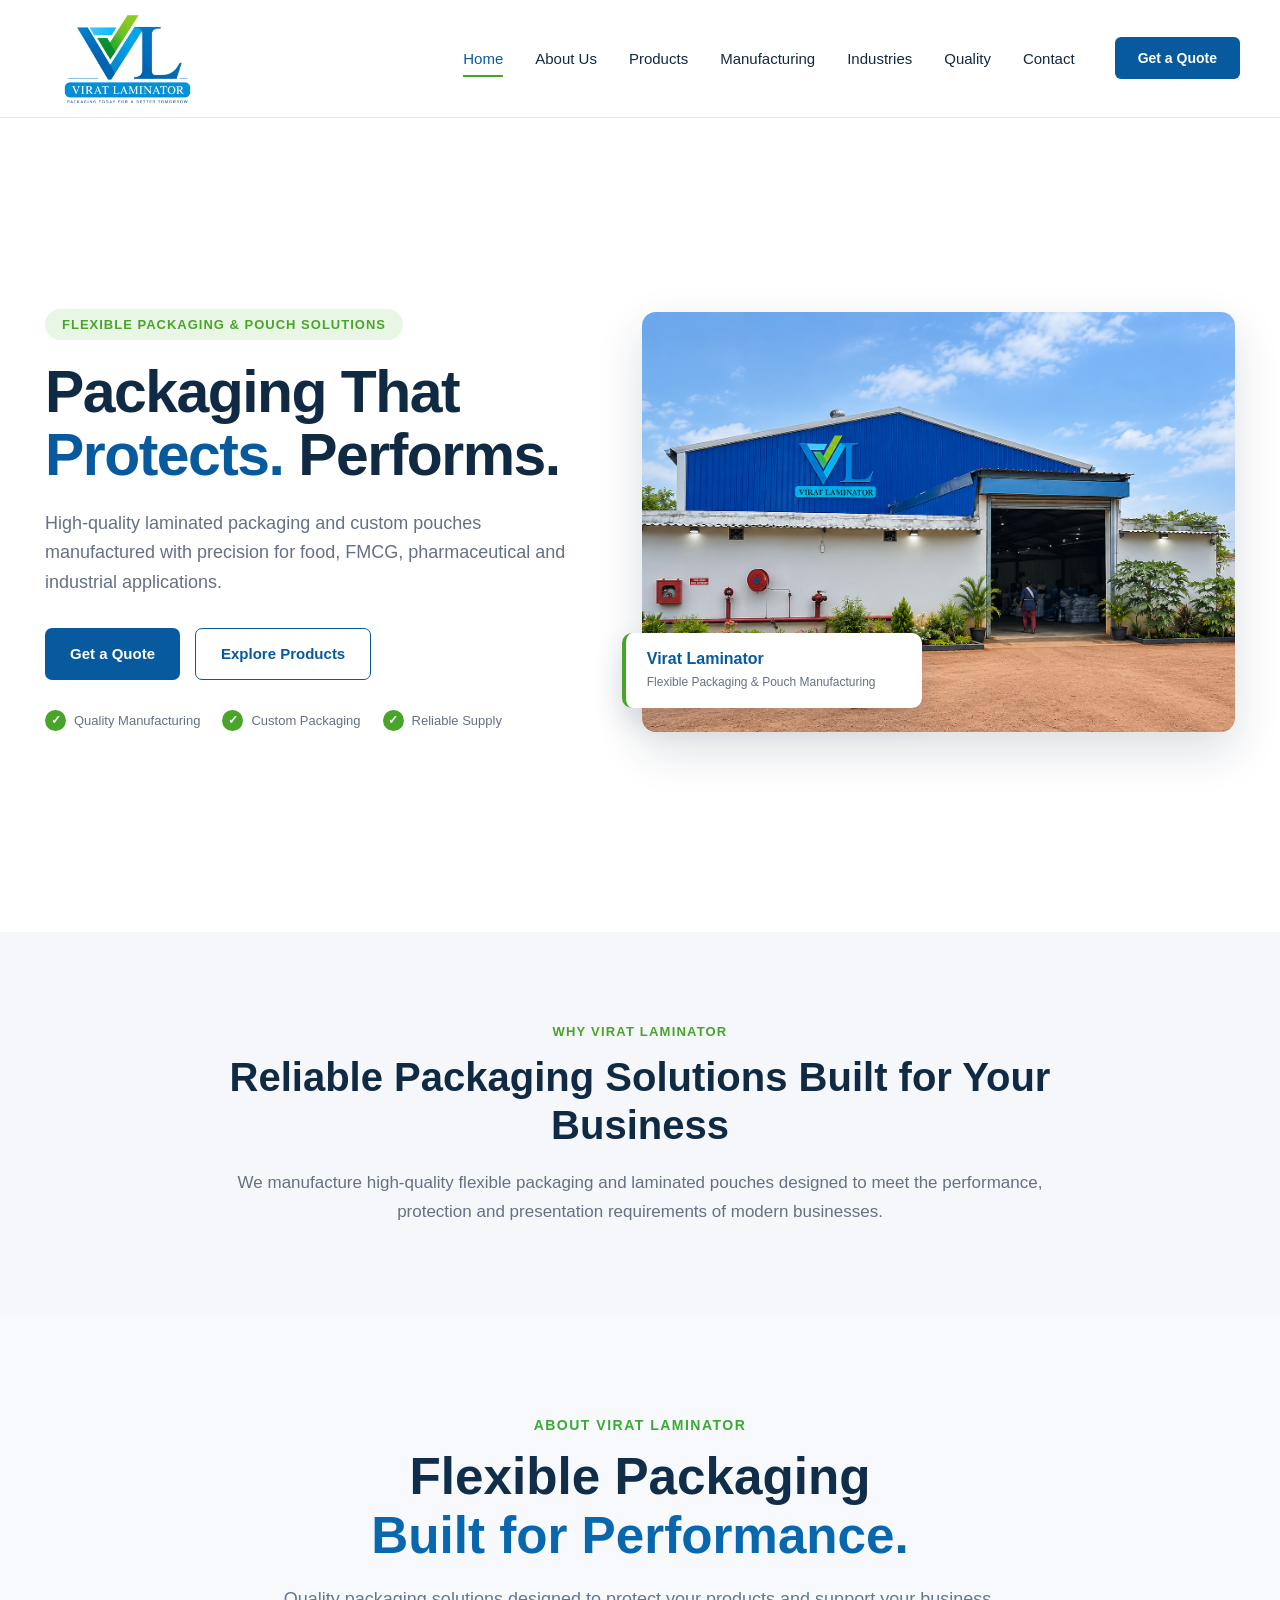
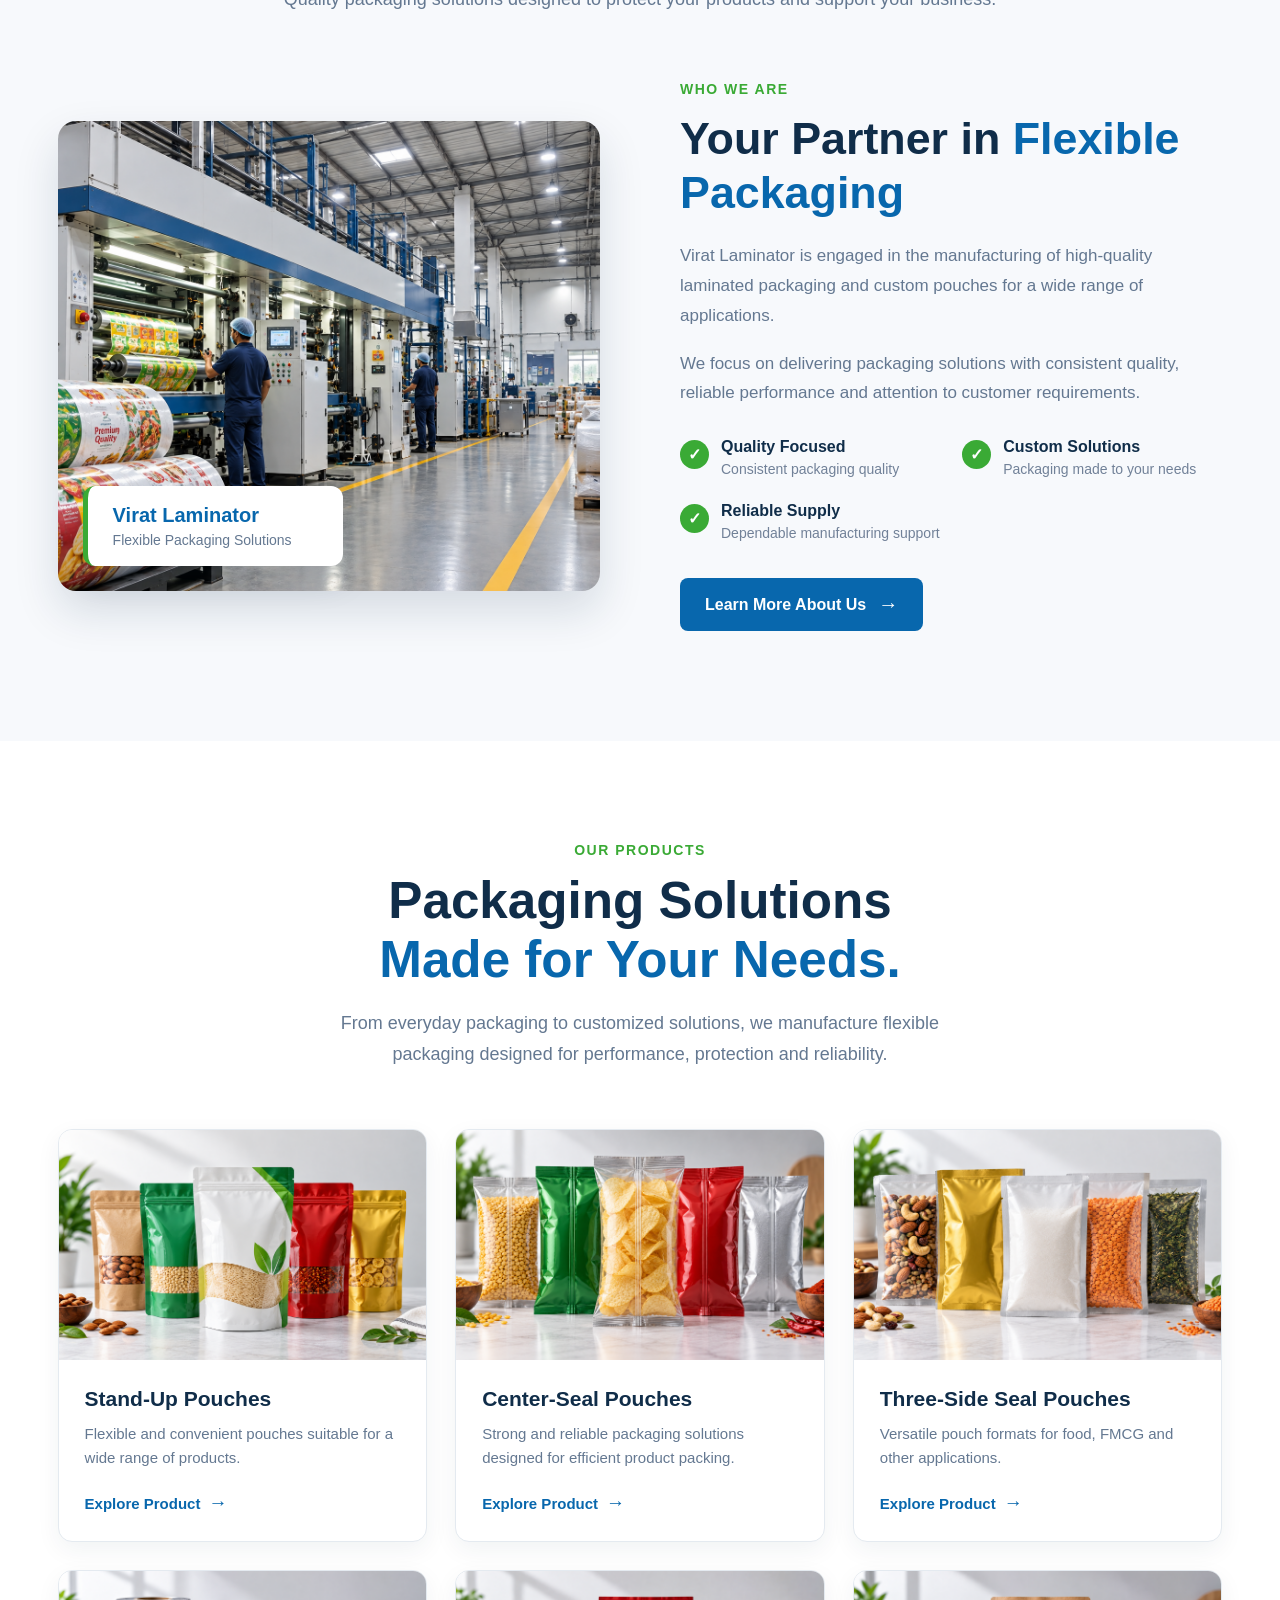
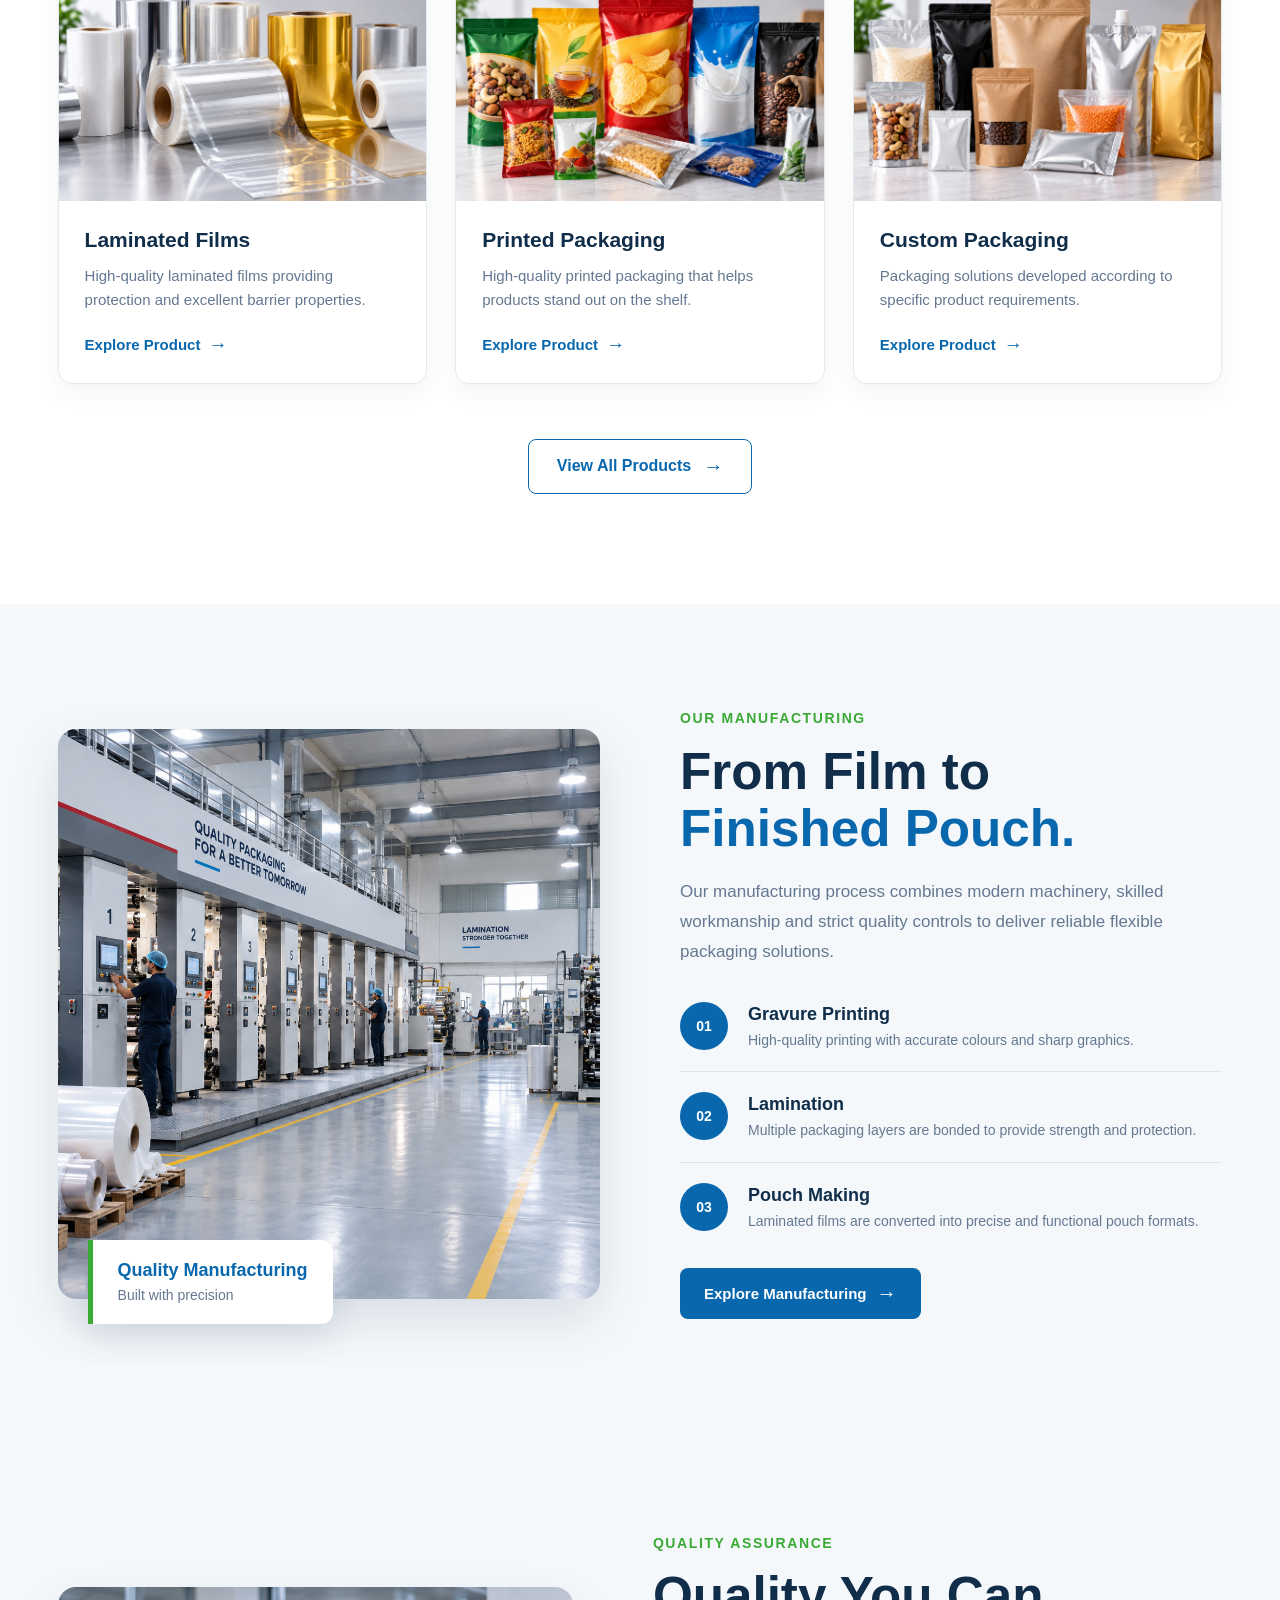
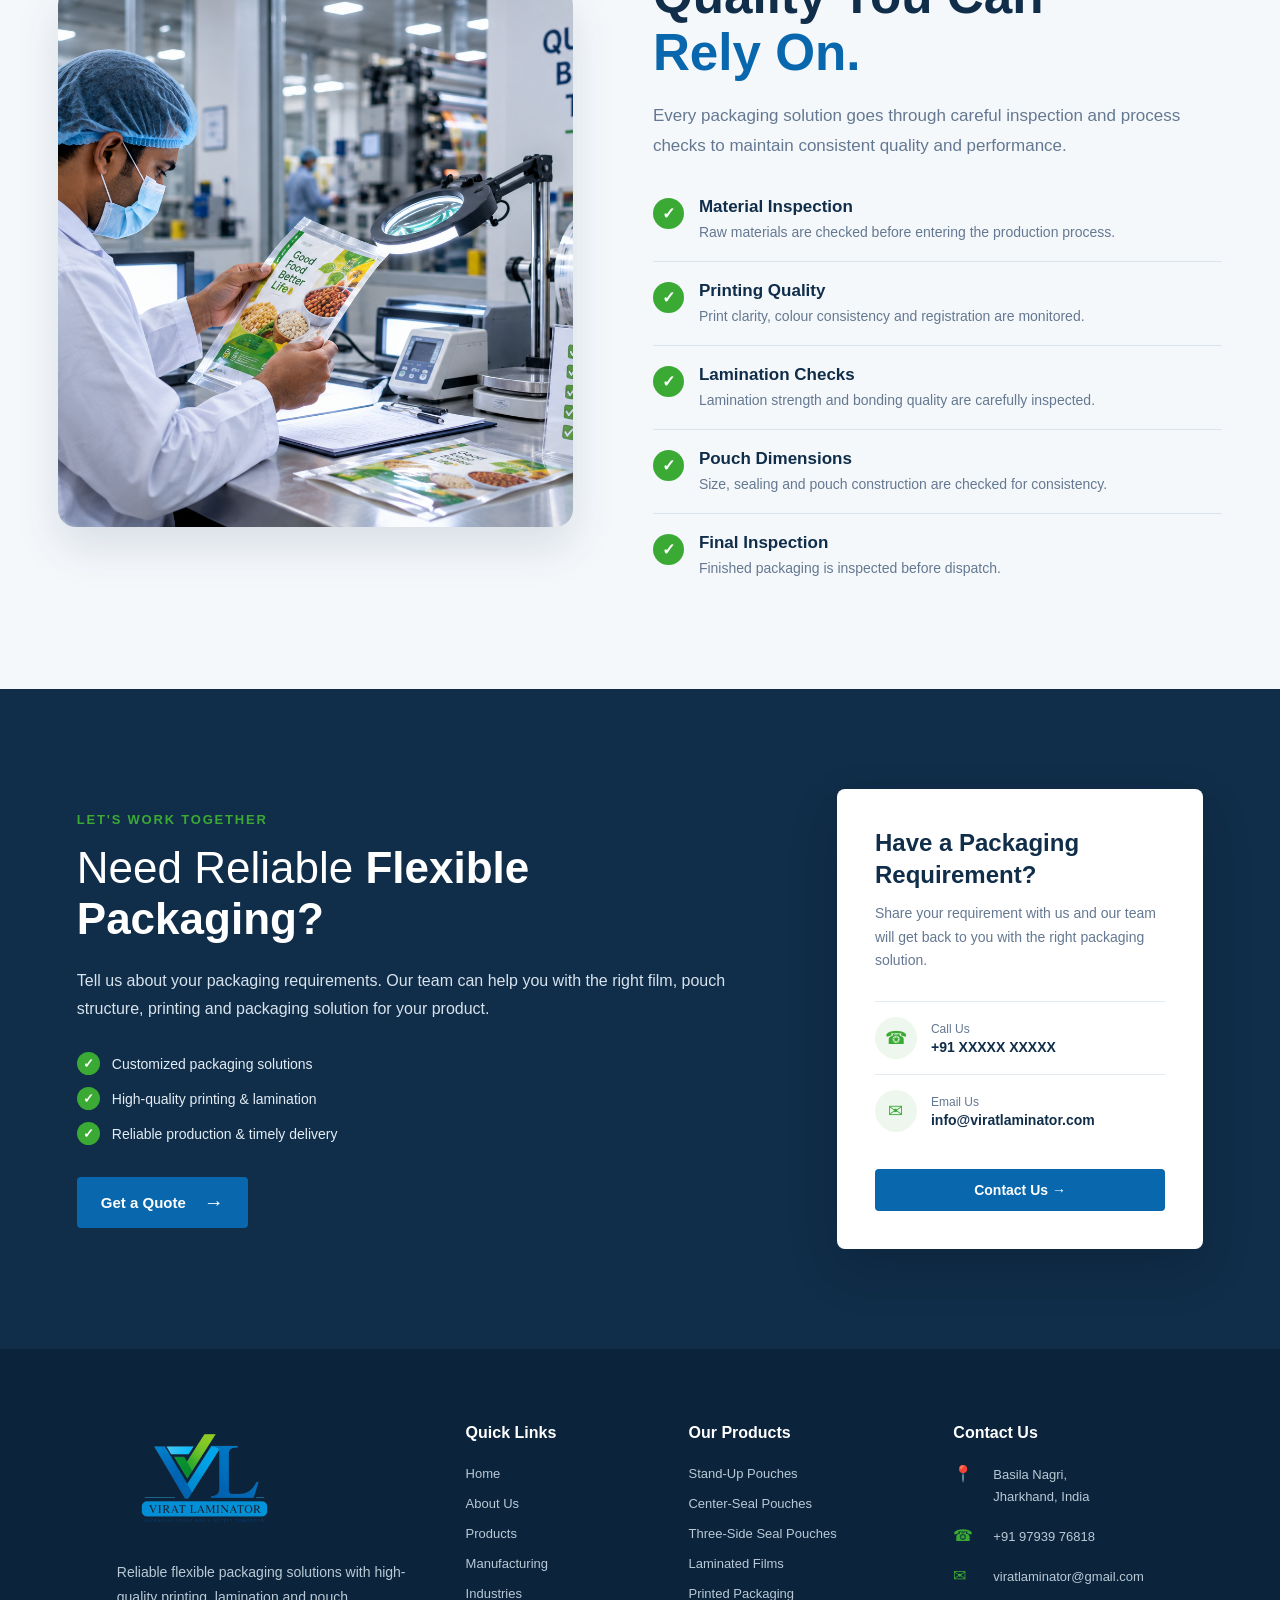
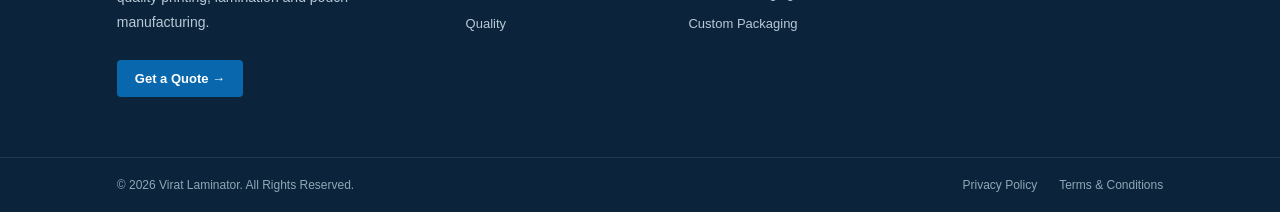
==== commit 687bbb68: "Add files via upload" ====
--- a/index.html
+++ b/index.html
@@ -996,7 +996,7 @@
             <div class="footer-contact-item">
                 <span>📍</span>
                 <p>
-                    Your Company Address,<br>
+                    Basila Nagri,<br>
                     Jharkhand, India
                 </p>
             </div>
@@ -1013,8 +1013,8 @@
             <div class="footer-contact-item">
                 <span>✉</span>
                 <p>
-                    <a href="mailto:info@viratlaminator.com">
-                        info@viratlaminator.com
+                    <a href="mailto:viratlaminator@gmail.com">
+                        viratlaminator@gmail.com
                     </a>
                 </p>
             </div>
